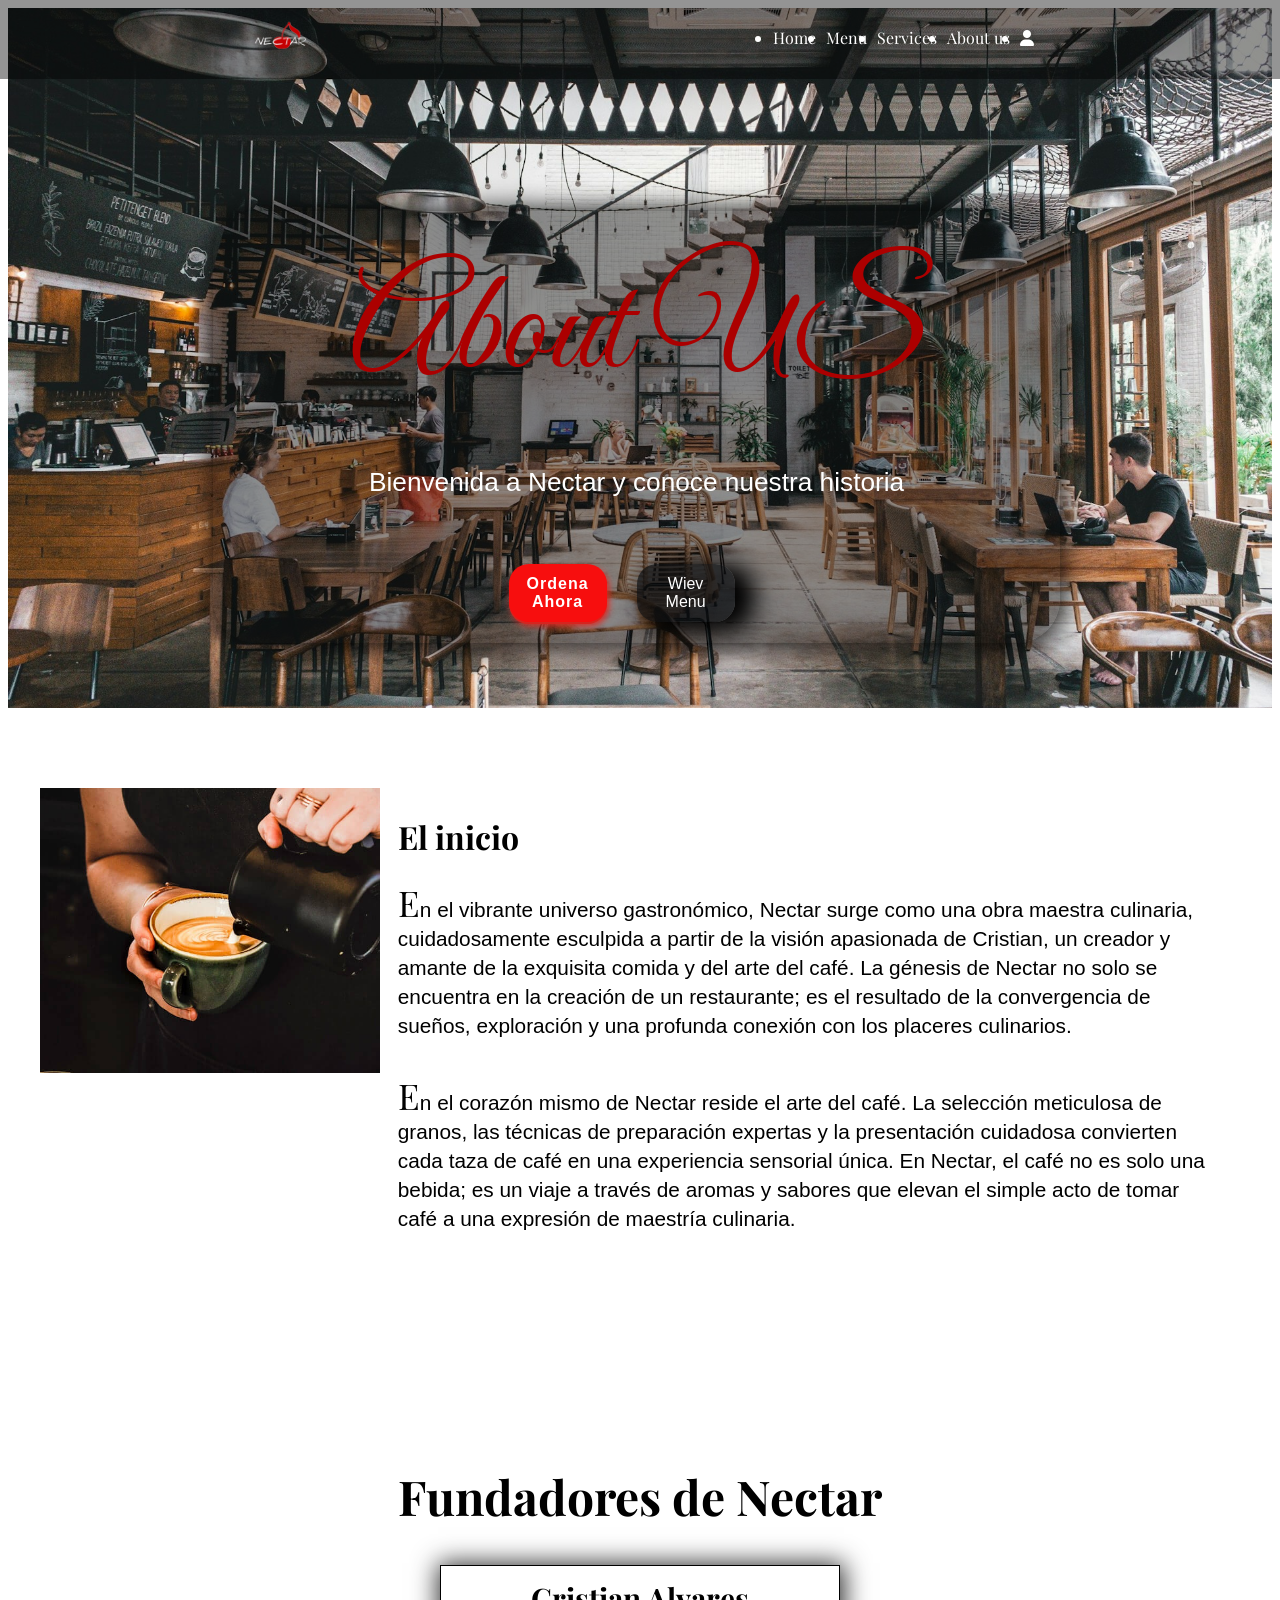
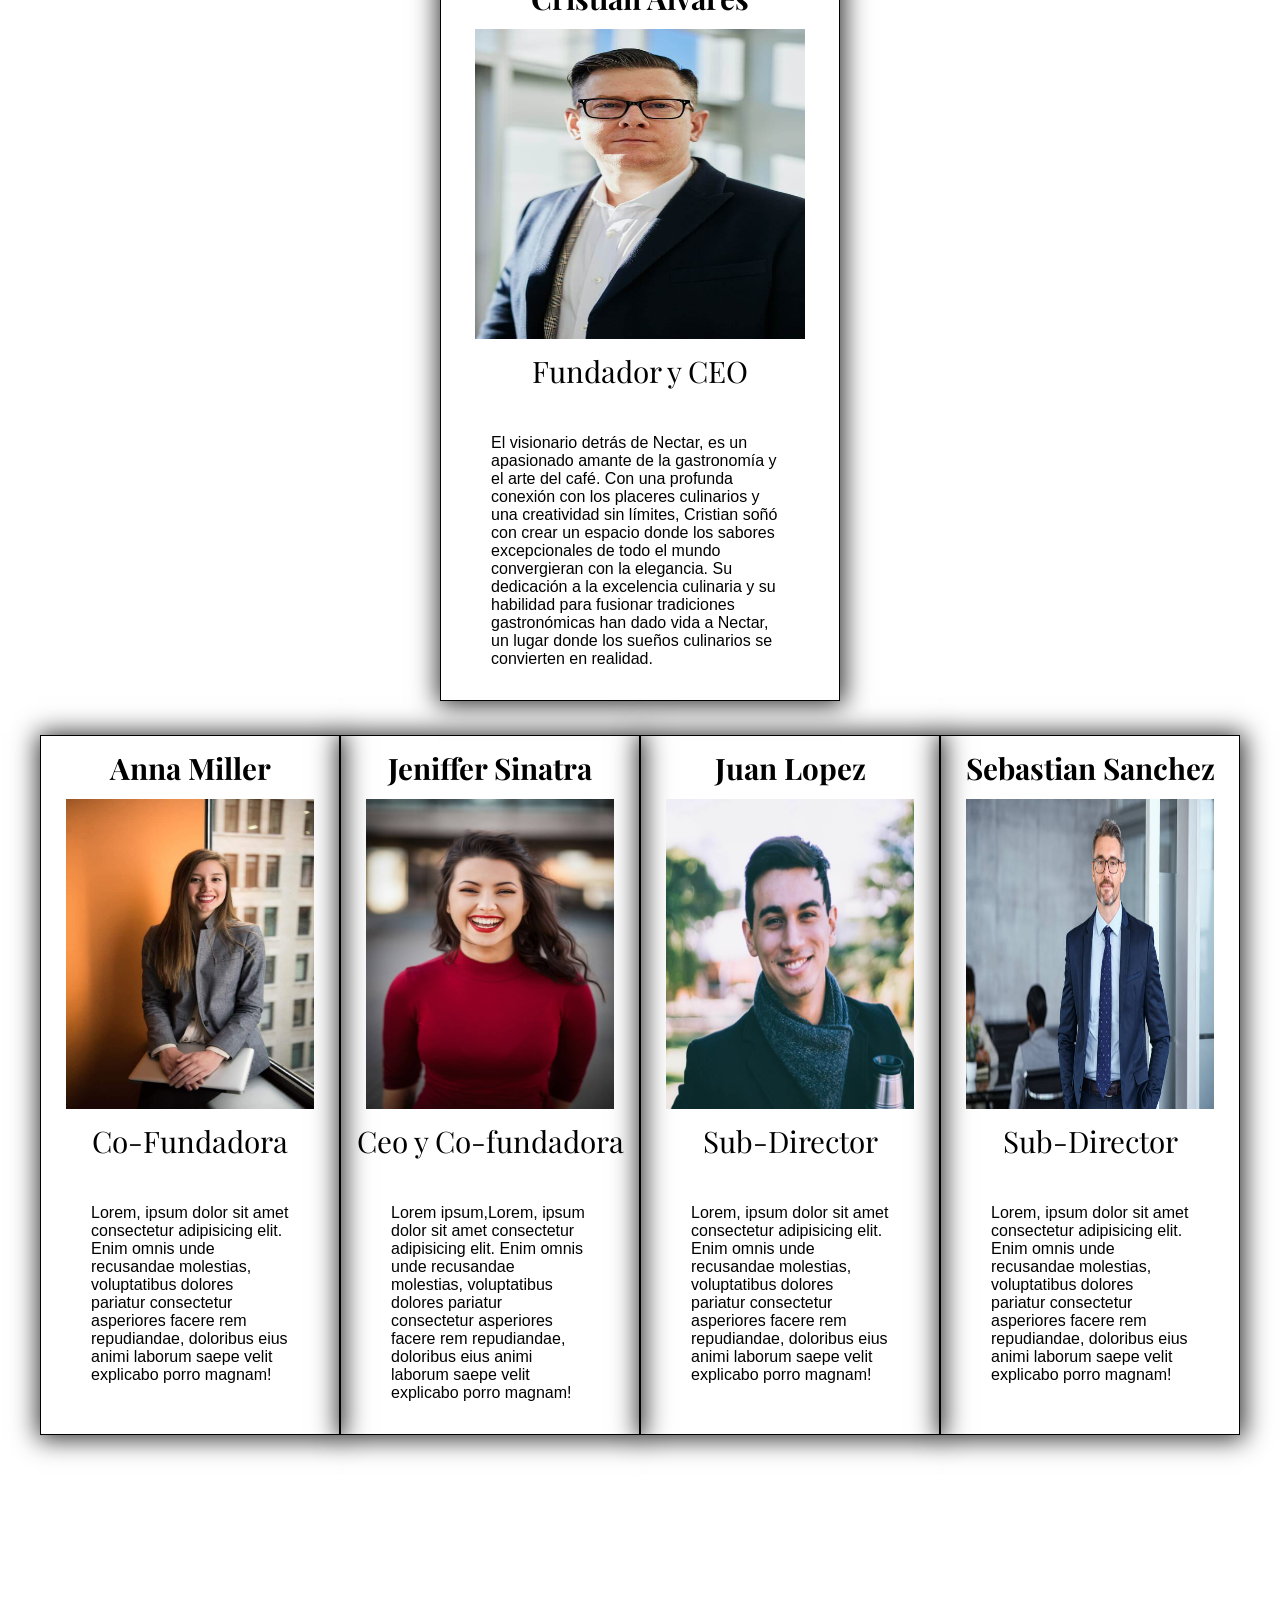
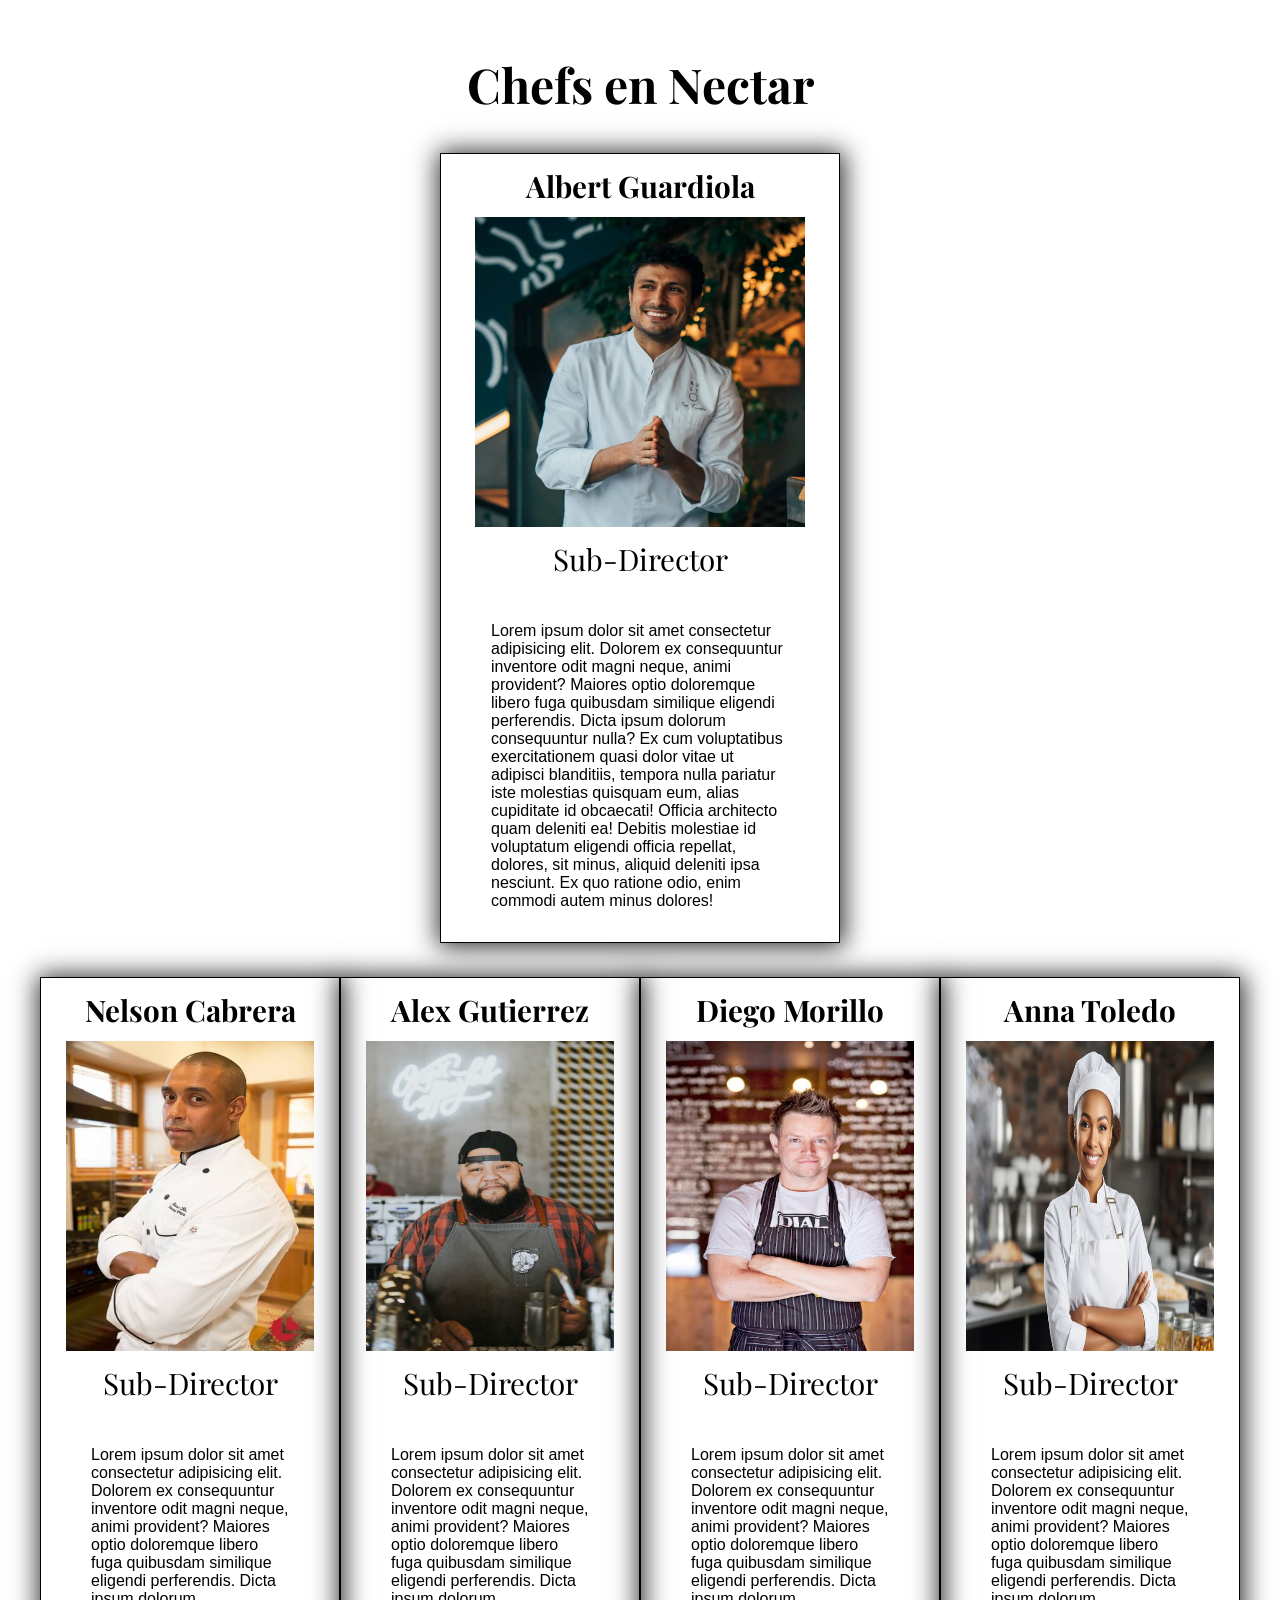
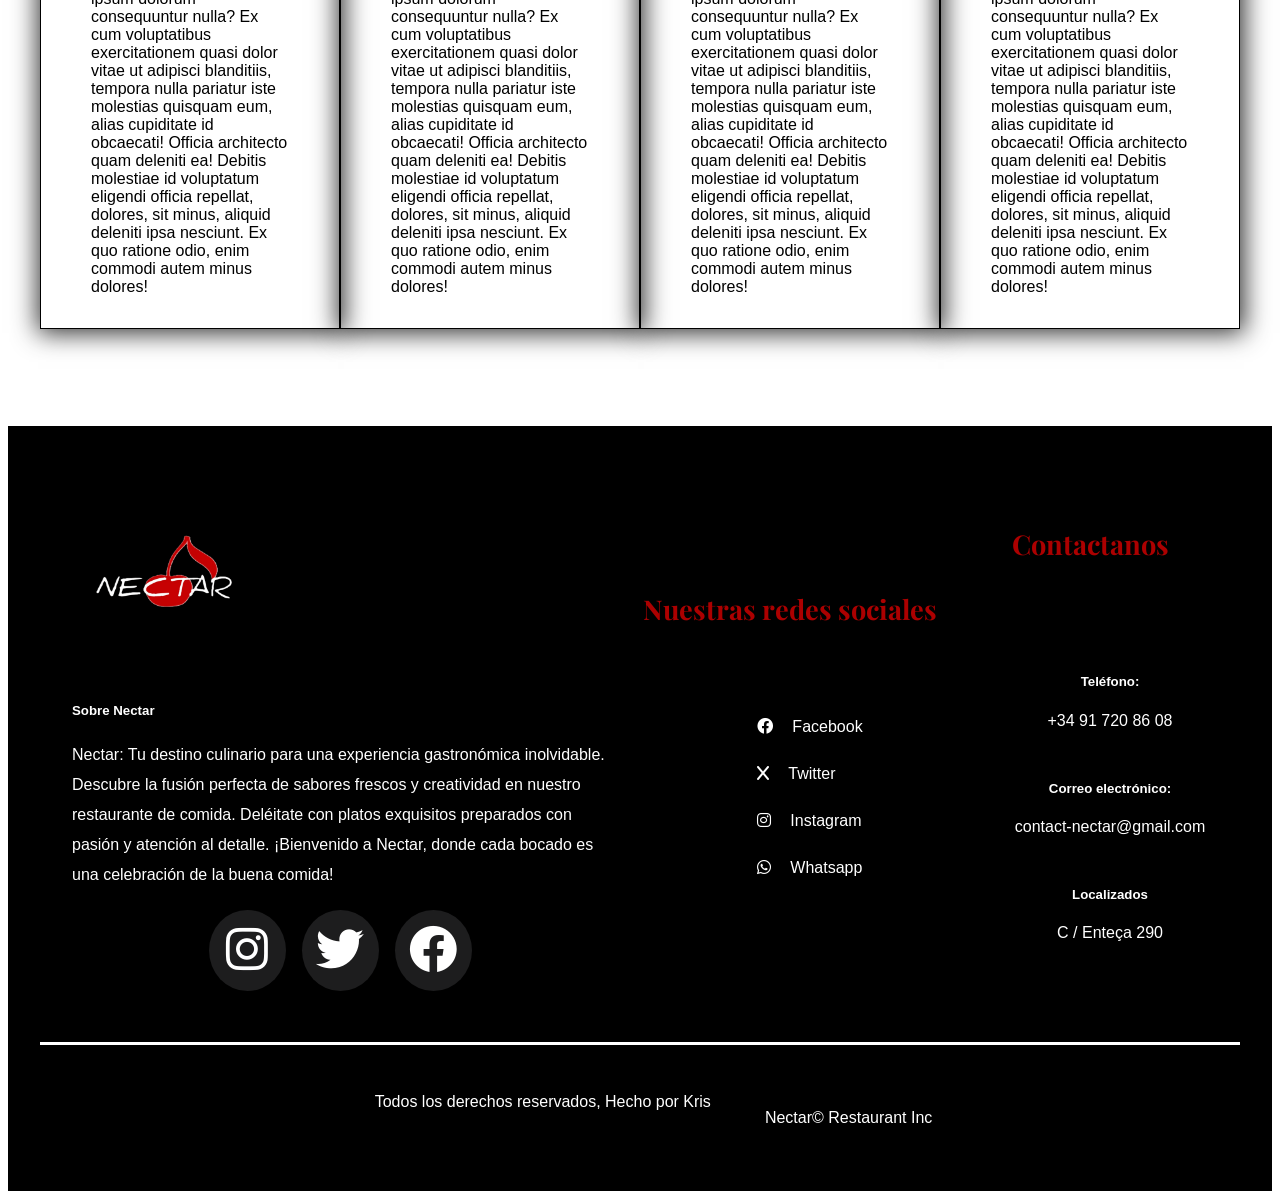
==== templates/about-us.html @ 34fff1be "prueba" ====
<!DOCTYPE html>
<html lang="en">
<head>
    <meta charset="UTF-8">

    <link rel="stylesheet" href="css/reset.css">

    <link rel="preconnect" href="https://fonts.googleapis.com">
    <link rel="preconnect" href="https://fonts.gstatic.com" crossorigin>
    <link href="https://fonts.googleapis.com/css2?family=Playfair+Display:ital@1&display=swap" rel="stylesheet">
    <link href="https://fonts.googleapis.com/css2?family=Great+Vibes&display=swap" rel="stylesheet">

    <link rel="stylesheet" href="https://cdnjs.cloudflare.com/ajax/libs/font-awesome/6.0.0/css/all.min.css">

    <link rel="stylesheet" href="css/style.css">
    <link rel="stylesheet" href="css/about.css">

    <meta name="viewport" content="width=device-width, initial-scale=1.0">

    <link rel="icon" href="img-optimizado/cherry.png" type="image/png">

    <title>Nectar</title>
</head>
<body>
    <div id="wrapper">
        <header class="header_start">
            <div class="header_all">
                <div class="wrapper">
                    <div class="header_title_a_network">
                        <a class="h1_a" href="index.html">
                            <img class="cherry-title" src="img-optimizado/cherry_white.png" alt="title-cherry">
                        </a>    
                    </div>    
                    <div class="header_nav_bars">
                        <label for="main" class="bars-menu"> 
                            <i class="fa-solid fa-bars responsive_bar"></i>
                        </label>
                        <input type="checkbox" id="main" class="nav_input">    <!-- Menu bar on mobile view -->
                        <nav class="nav_menu">    
                            <ul>
                                <li class="list-nav-nectar"><a href="index.html" class="nav_list">Home</a></li>
                                <li class="list-nav-nectar"><a href="menu.html" class="nav_list box-list">Menu</a></li>
                                <li class="list-nav-nectar services-main-list">
                                    <a href="#" class="nav_list">Services</a>
                                    <ul class="services-submain">
                                        <li class="submain-list"><a href="ordernar.html">Ordenar</a></li>
                                        <li class="submain-list"><a href="delivery.html">Delivery</a></li>
                                    </ul>
                                </li>
                                <li class="list-nav-nectar"><a href="about-us.html" class="nav_list">About us</a></li>
                                <li class="list-nav-nectar"><i class="fa-solid fa-user"></i></li>
                            </ul>
                        </nav>     
                    </div>
                </div>
            </div>
        </header>

        <div class="hero">
            <div class="container-hero-about-us">
                <div class="overlow">
                    <div class="wrapper">
                        <div class="welcome">
                            <div class="text-hero">
                                <span class="span-text-hero">About US</span>
                                <p class="p-hero">Bienvenida a Nectar y conoce nuestra historia</p>
                            </div>
                            <div class="buttoms-hero">
                                <a href="ordernar.html" class="bottom-order">Ordena Ahora</a>
                                <a href="menu.html" class="bottom-view-menu">Wiev Menu</a>
                            </div>
                        </div>
                    </div>
                </div> 
            </div>
        </div>

        <main id="main">
            <section class="about-contents">
                <div class="wrapper">
                    <article class="about-origin">
                        <div class="img-origin-nectar">
                            <img src="img-optimizado/origin.jpg" alt="imagen de cafe nectar">
                        </div>
                        <div class="content-txt">
                            <h2 class="title-about">El inicio</h2>
                            <p class="paragraph_about">En el vibrante universo gastronómico, Nectar surge como una obra maestra culinaria, cuidadosamente esculpida a partir de la visión apasionada de Cristian, un creador y amante de la exquisita comida y del arte del café. La génesis de Nectar no solo se encuentra en la creación de un restaurante; es el resultado de la convergencia de sueños, exploración y una profunda conexión con los placeres culinarios.</p>
                            <p>En el corazón mismo de Nectar reside el arte del café. La selección meticulosa de granos, las técnicas de preparación expertas y la presentación cuidadosa convierten cada taza de café en una experiencia sensorial única. En Nectar, el café no es solo una bebida; es un viaje a través de aromas y sabores que elevan el simple acto de tomar café a una expresión de maestría culinaria.</p>
                        </div>
                    </article>
                </div>
            </section>
            <section class="about-contents">
                <div class="wrapper">
                    <h2 class="title-about title-founders">Fundadores de Nectar</h2>
                    <article class="about-creaters">
                        <div class="container-cards-about">
                            <div class="ceo-about">
                                <h3 class="title-user">Cristian Alvares</h3>
                                <img class="img-user" src="img-optimizado/creador.jpg" alt="fundador de nectar">
                                <span class="title-description">Fundador y CEO</span>
                                <p class="description-users-nectar">El visionario detrás de Nectar, es un apasionado amante de la gastronomía y el arte del café. Con una profunda conexión con los placeres culinarios y una creatividad sin límites, Cristian soñó con crear un espacio donde los sabores excepcionales de todo el mundo convergieran con la elegancia. Su dedicación a la excelencia culinaria y su habilidad para fusionar tradiciones gastronómicas han dado vida a Nectar, un lugar donde los sueños culinarios se convierten en realidad.</p>
                            </div>
                            <section class="container-cards-seos"> 
                                <div class="cards-founders card">
                                    <h3 class="title-user">Anna Miller</h3>
                                    <img class="img-user" src="img-optimizado/dd.jpg" alt="co fundador de nectar">
                                    <span class="title-description">Co-Fundadora</span>
                                    <p class="description-users-nectar">Lorem, ipsum dolor sit amet consectetur adipisicing elit. Enim omnis unde recusandae molestias, voluptatibus dolores pariatur consectetur asperiores facere rem repudiandae, doloribus eius animi laborum saepe velit explicabo porro magnam!</p>
                                </div>
                                <div class="cards-founders">
                                    <h3 class="title-user">Jeniffer Sinatra</h3>
                                    <img class="img-user" src="img-optimizado/usuario1.jpg" alt="co fundador de nectar">
                                    <span class="title-description">Ceo y Co-fundadora</span>
                                    <p class="description-users-nectar">Lorem ipsum,Lorem, ipsum dolor sit amet consectetur adipisicing elit. Enim omnis unde recusandae molestias, voluptatibus dolores pariatur consectetur asperiores facere rem repudiandae, doloribus eius animi laborum saepe velit explicabo porro magnam!</p>
                                </div>
                                <div class="cards-founders">
                                    <h3 class="title-user">Juan Lopez</h3>
                                    <img class="img-user" src="img-optimizado/usuario2.jpg" alt="co fundador de nectar">
                                    <span class="title-description">Sub-Director</span>
                                    <p class="description-users-nectar">Lorem, ipsum dolor sit amet consectetur adipisicing elit. Enim omnis unde recusandae molestias, voluptatibus dolores pariatur consectetur asperiores facere rem repudiandae, doloribus eius animi laborum saepe velit explicabo porro magnam!</p>
                                </div>
                                <div class="cards-founders">
                                    <h3 class="title-user">Sebastian Sanchez</h3>
                                    <img class="img-user" src="img-optimizado/empresario.jpg" alt="co fundador de nectar">
                                    <span class="title-description">Sub-Director</span>
                                    <p class="description-users-nectar">Lorem, ipsum dolor sit amet consectetur adipisicing elit. Enim omnis unde recusandae molestias, voluptatibus dolores pariatur consectetur asperiores facere rem repudiandae, doloribus eius animi laborum saepe velit explicabo porro magnam!</p>
                                </div>
                            </section>
                        </div>
                    </article>
                </div>
            </section>
            <section class="about-contents">
                <div class="wrapper">   

                    <h2 class="title-chefs-about">Chefs en Nectar</h2>
                    <article class="chefs-container-about">
                        <div class="container-cards-about">
                            <div class="chef-principal">
                                <h3 class="title-user">Albert Guardiola</h3>
                                <img class="img-user" src="img-optimizado/optimizar/chef8.webp" alt="chefs de nectar">
                                <span class="title-description">Sub-Director</span>
                                <p class="description-users-nectar">Lorem ipsum dolor sit amet consectetur adipisicing elit. Dolorem ex consequuntur inventore odit magni neque, animi provident? Maiores optio doloremque libero fuga quibusdam similique eligendi perferendis. Dicta ipsum dolorum consequuntur nulla? Ex cum voluptatibus exercitationem quasi dolor vitae ut adipisci blanditiis, tempora nulla pariatur iste molestias quisquam eum, alias cupiditate id obcaecati! Officia architecto quam deleniti ea! Debitis molestiae id voluptatum eligendi officia repellat, dolores, sit minus, aliquid deleniti ipsa nesciunt. Ex quo ratione odio, enim commodi autem minus dolores!</p>
                            </div>
                            <section class="container-cards-seos">
                                <div class="cards-chefs-about">
                                    <h3 class="title-user">Nelson Cabrera</h3>
                                    <img class="img-user" src="img-optimizado/chef2.jpg" alt="chefs de nectar">
                                    <span class="title-description">Sub-Director</span>
                                    <p class="description-users-nectar">Lorem ipsum dolor sit amet consectetur adipisicing elit. Dolorem ex consequuntur inventore odit magni neque, animi provident? Maiores optio doloremque libero fuga quibusdam similique eligendi perferendis. Dicta ipsum dolorum consequuntur nulla? Ex cum voluptatibus exercitationem quasi dolor vitae ut adipisci blanditiis, tempora nulla pariatur iste molestias quisquam eum, alias cupiditate id obcaecati! Officia architecto quam deleniti ea! Debitis molestiae id voluptatum eligendi officia repellat, dolores, sit minus, aliquid deleniti ipsa nesciunt. Ex quo ratione odio, enim commodi autem minus dolores!</p>
                                </div>
                                <div class="cards-chefs-about">
                                    <h3 class="title-user">Alex Gutierrez</h3>
                                    <img class="img-user" src="img-optimizado/chef4.jpg" alt="chefs de nectar">
                                    <span class="title-description">Sub-Director</span>
                                    <p class="description-users-nectar">Lorem ipsum dolor sit amet consectetur adipisicing elit. Dolorem ex consequuntur inventore odit magni neque, animi provident? Maiores optio doloremque libero fuga quibusdam similique eligendi perferendis. Dicta ipsum dolorum consequuntur nulla? Ex cum voluptatibus exercitationem quasi dolor vitae ut adipisci blanditiis, tempora nulla pariatur iste molestias quisquam eum, alias cupiditate id obcaecati! Officia architecto quam deleniti ea! Debitis molestiae id voluptatum eligendi officia repellat, dolores, sit minus, aliquid deleniti ipsa nesciunt. Ex quo ratione odio, enim commodi autem minus dolores!</p>
                                </div>
                                <div class="cards-chefs-about">
                                    <h3 class="title-user">Diego Morillo</h3>
                                    <img class="img-user" src="img-optimizado/chef3.jpg" alt="chefs de nectar">
                                    <span class="title-description">Sub-Director</span>
                                    <p class="description-users-nectar">Lorem ipsum dolor sit amet consectetur adipisicing elit. Dolorem ex consequuntur inventore odit magni neque, animi provident? Maiores optio doloremque libero fuga quibusdam similique eligendi perferendis. Dicta ipsum dolorum consequuntur nulla? Ex cum voluptatibus exercitationem quasi dolor vitae ut adipisci blanditiis, tempora nulla pariatur iste molestias quisquam eum, alias cupiditate id obcaecati! Officia architecto quam deleniti ea! Debitis molestiae id voluptatum eligendi officia repellat, dolores, sit minus, aliquid deleniti ipsa nesciunt. Ex quo ratione odio, enim commodi autem minus dolores!</p>
                                </div>
                                <div class="cards-chefs-about">
                                    <h3 class="title-user">Anna Toledo</h3>
                                    <img class="img-user" src="img-optimizado/optimizar/bg_3.jpg" alt="chefs de nectar">
                                    <span class="title-description">Sub-Director</span>
                                    <p class="description-users-nectar">Lorem ipsum dolor sit amet consectetur adipisicing elit. Dolorem ex consequuntur inventore odit magni neque, animi provident? Maiores optio doloremque libero fuga quibusdam similique eligendi perferendis. Dicta ipsum dolorum consequuntur nulla? Ex cum voluptatibus exercitationem quasi dolor vitae ut adipisci blanditiis, tempora nulla pariatur iste molestias quisquam eum, alias cupiditate id obcaecati! Officia architecto quam deleniti ea! Debitis molestiae id voluptatum eligendi officia repellat, dolores, sit minus, aliquid deleniti ipsa nesciunt. Ex quo ratione odio, enim commodi autem minus dolores!</p>
                                </div>
                            </section>
                        </div>
                    </article>
                </div>
            </section>
        </main>
        
        <footer class="footer">
            <div class="copy_nectar about nectar footer-top">
                <div class="wrapper">
                    <div class="logo-footer">
                        <img src="img-optimizado/cherry_white.png" alt="logo nectar restaurante">
                        <section class="about-nectar">
                            <h5>Sobre Nectar</h5>
                            <p>Nectar: Tu destino culinario para una experiencia gastronómica inolvidable. Descubre la fusión perfecta de sabores frescos y creatividad en nuestro restaurante de comida. Deléitate con platos exquisitos preparados con pasión y atención al detalle. ¡Bienvenido a Nectar, donde cada bocado es una celebración de la buena comida!</p>
                            <div class="links-footer">
                                <a class="chef-reds instragram-chef" href="#"><i class="fa-brands fa-instagram"></i></a>
                                <a class="chef-reds twiter-chef" href="#"><i class="fa-brands fa-twitter"></i></a>
                                <a class="chef-reds twiter-chef" href="#"><i class="fa-brands fa-facebook"></i></a>
                            </div>
                        </section>
                    </div>
                    <section class="footer-links-red">
                        <div class="title-links-about">
                            <h5 class="footer-title about-nectar">Nuestras redes sociales</h5>
                        </div>
                        <ul class="links-about-us-nectar">
                            <li class="items-links-reds"><i class="fa-brands fa-facebook"></i><a href="#">Facebook</a></li>
                            <li class="items-links-reds"><i class="fa-solid fa-x"></i><a href="#">Twitter</a></li>
                            <li class="items-links-reds"><i class="fa-brands fa-instagram"></i><a href="#">Instagram</a></li>
                            <li class="items-links-reds"><i class="fa-brands fa-whatsapp"></i><a href="#">Whatsapp </a></li>
                        </ul>
                    </section>
                    <section class="info-nectar">
                        <div class="title-footer-nectar-info">
                            <h5 class="footer-title info-title">Contactanos</h5>
                        </div>
                        <ul class="list-info-customer">
                            <li class="info-nectar li-items">
                                <h5 class="phone-nectar-items">Teléfono:</h5>
                                <a href="#">+34 91 720 86 08</a>
                            </li>
                            <li class="info-nectar li-items">
                                <h5 class="email-nectar-items">Correo electrónico:</h5>
                                <a href="#">contact-nectar@gmail.com</a>
                            </li>
                            <li class="info-nectar li-items">
                                <h5 class="ubication-nectar-items">Localizados</h5>
                                <a href="#">C / Enteça 290</a>
                            </li>
                        </ul>
                    </section>
                </div>
            </div>
            <div class="footer-bottom">
                <div class="wrapper">
                    <p></p>Todos los derechos  reservados, Hecho por Kris</p>
                    <p>Nectar&#169; Restaurant Inc</p>
                </div>
            </div>
        </footer>
    </div>
</body>
</html>
---- templates/css/style.css ----
:root {
    --color-nectar: #ac0000;
    --fuente-title: 'Playfair Display', serif;
    --fuente-nectar: "Great Vibes", cursive;;
}
/* ----------------OPTIONS GENERALS--------------------- */

body {
    font-family:"Poppins", Arial, sans-serif;
    font-size: 1em;
    background-color: #fff;
}

.wrapper {
    max-width: 1200px;
    margin: 0 auto;
}

img {
    max-width: 100%;
}

a {
    text-decoration: inherit;
    color: inherit;
    display: block;
}

/* <------------------ HEADER  ----------------------> */
.header_start{font-family: var(--fuente-title), serif;}
.cherry-title {width: 75px;}

.header_all {
    position: absolute;
    top: 0;
    left: 0;
    right: 0;
    margin: 0 auto;
    z-index: 4;
    background: #0000006b;
    color: #fff;
}

.header_all > .wrapper {
    display: flex;
    align-items: center;
    justify-content: space-around;
}

.responsive_bar, .nav_input {
    display: none;
}

.nav_menu > ul {
    display: flex;
    gap: 10px;
    box-sizing: border-box;
}

.services-main-list {
    position: relative;
}

.services-submain {
    position: absolute;
    top: 20px;
    left: -12px;
    display: none;
    background: #0000006b;
    padding: 15px;
    box-sizing: content-box;
    transition: .3s ;
}

.services-main-list:hover > .services-submain{
    display: block;
}

.submain-list {
    margin: 14px 0;
}

.nav_list {
    box-sizing: border-box;
}
.list-nav-nectar {
    box-sizing: border-box;
    border-bottom: 4px solid rgba(0,0,0,0);
    transition: .3s;
}
.list-nav-nectar:hover {
    border-bottom: var(--color-nectar) 4px solid;
}

/* <---------------------- END HEADER----------------------> */

/* <------------------ HERO ----------------------> */
.hero{
    position: relative;
    height: 700px;
    overflow: hidden;
}

/* <---------------------- CARRUSEL ----------------------> */

.container_hero {
    display: flex;
    animation: slider 20s infinite alternate ease-in-out;
    width: 400%;
}

.box-img-hero {position: relative;}

.img-carrusel, .img-carrusel2, .img-carrusel3, .img-carrusel4 {
    background-repeat: no-repeat;
    background-size: cover;
    height: 730px;
    background-position: center center;
    width: 100%;
}
.img-carrusel {background-image: url('../img-optimizado/cafe-hero.jpg');}
.img-carrusel2{background-image: url('../img-optimizado/backg.jpg');}
.img-carrusel3 {background-image: url('../img-optimizado/bg_3.jpg');}
.img-carrusel4 {background-image: url('../img-optimizado/cover4.jpg');}

.overlow {
    position: absolute;
    top: 203px;
    left: 205px;
    right: 0;
    bottom: 0;
    text-align: center;
}

    @keyframes slider {
        0% {margin-left: 0;}
        20% {margin-left: 0;}
        25% {margin-left: -100%;}
        45% {margin-left: -100%;}
        50% {margin-left: -200%;}
        70% {margin-left: -200%;}
        75% {margin-left: -300%;}
        100% {margin-left: -300%;}
    }
        /* <--------------------END CARRUSEL -------------------> */

.welcome {
    background-color: #0000006b;
    width: 80%;
    -webkit-box-shadow: 1px 1px 23px 6px rgba(0,0,0,0.76);
    -moz-box-shadow: 1px 1px 23px 6px rgba(0,0,0,0.76); 
    box-shadow: 1px 1px 23px 6px rgba(0,0,0,0.76);
    border-radius: 44px;
    padding-top: 2em;
}

.span-text-hero {
    font-family:var(--fuente-nectar) ;
    text-align: center;
    color:var(--color-nectar);
    font-size: 9em;
}

.p-hero, .description_main {
    font-size: 1.64em;
    color: #fff;
    padding: 17px 100px;
}

.buttoms-hero {
    color: #fff;
    display: flex;
    align-items: center;
    justify-content: center;
}

.bottom-order, .bottom-view-menu {
    width: 76px;
    padding: 11px;
    border-radius: 20px;
    margin: 23px 30px 21px 0;
}

.bottom-order {
    background-color: #f70e0e;
    box-shadow: 0px 2px 0 #d6251f, 2px 4px 6px #e02a24;
    font-weight: 900;
    letter-spacing: 1px;
    -webkit-transition: all 150ms linear;
    transition: all 150ms linear;
}

.bottom-order:hover {
    background: #e02c26;
    box-shadow: 1px 1px 2px rgba(255, 255, 255, 0.2);
    color: #ec817d;
    text-decoration: none;
    text-shadow: -1px -1px 0 #c2211c;
    -webkit-transition: all 250ms linear;
    transition: all 250ms linear;
}

.bottom-view-menu {
    -webkit-box-shadow:  14px 5px 25px 6px rgba(0,0,0,1);
    -moz-box-shadow:  14px 5px 25px 6px rgba(0,0,0,1);
    background-color: #090c0eb8;
    box-shadow: 14px 5px 25px 6px rgba(0,0,0,1);

}

/* <--------------------------- END HERO --------------------> */

/* <-------------------------- MENU ---------------------------> */


.services-nectar {
    background-color: #000;
    color: #fff;
}

.services-nectar > .wrapper, .links {
    display: flex;
    justify-content: space-evenly;
    gap: 60px
}

.title-services-content {
    display: flex;
    gap: 9px;
    margin-bottom: 12px;
    justify-content: center;
}

.box-services p {text-align: center;}
.links { padding: 30px 0;}

/* <-----------section slider imgs-food  ---------->*/

.content-stars-slider {
    width: 99%;
    padding: 1em 0 5em;
}

.title-slider-star { text-align: center; font-size: 2em; padding: 3% 0 5%;}
.title-slider-star h2 {
    font-family: var(--fuente-title);
    padding-bottom: 18px;
    color: #f00;
    text-shadow: 2px 0px black;
    font-size: 1.35em;
}

.slider-content {
    display:  grid;
    overflow: hidden;
    grid-template-columns: repeat(8, 354px);
    grid-gap: 17px;
    margin: 0 30px;
}

.box-slider {
    padding: 0 17px;
    margin-left: 14px;
    position: relative;
    animation: slider-images 10s ease-in-out infinite alternate;
}

.image-slider-fest {
    width: 100%;
    border-radius: 53px;
    max-width: 400px;
    height: 407px;

}

@keyframes slider-images {
    0%{transform: translateX(0%);}
    10%{transform: translateX(-100%);}
    20%{transform: translateX(-100%);}
    30%{transform: translateX(-223%);}
    40%{transform: translateX(-223%);}
    50%{transform: translateX(-332%);}
    60%{transform: translateX(-332%);}
    70%{transform: translateX(-430%);}
    80%{transform: translateX(-430%);}
    90%{transform: translateX(-0%);}
    100%{transform: translateX(-0%);}
}

.title-box-food {
    display: none;
    position: absolute;
}

/* <--------------- Text Food -------------------- > */

.box-slider:hover > .title-box-food {
    display: flex;
    position: absolute;
    font-size: 1.23em;
    color: var(--color-nectar);
    background-color: #00000066;
    top: 0;
    width: 90%;
    height: 408px;
    z-index: 1;
    border-radius: 14%;
    align-items: flex-end;
    transition: 0s ease;
}

.title-box-food h2 {
    padding-left: 7px;
    font-size: 3em;
    padding-bottom: 16px;
    font-family: var(--fuente-title);
    text-shadow: 3px 5px #000;
}

/* <------------------ Services Parallax ------------------> */
.title-summary-services h3{ font-size: 1.6em; text-shadow: 3px 0px 3px black; padding-bottom: 4px;}
.title-summary-services p{ font-size: 1.2em; }

.services-summary {
    background-image: url('../img-optimizado/robbie-down-LI8inyHnm_A-unsplash.jpg');
    background-repeat: no-repeat;
    background-size: cover;
    background-attachment: fixed;
    background-position: 50% 50%;
}

.services {
    display: flex;
    justify-content: space-evenly;
    padding: 5em 0;
}

.box-summary {
    display: flex;
    flex-flow: column wrap;
    justify-content: center;
    align-items: center;
    color: #fff;
    text-align: center;
    width: 100%;
}

.box-services-img {
    padding: 14px;
    margin-bottom: 13px;
}

.box-services-img img{
    width: 95px;
}


/* <------------ Chefs ----------------> */

.about-chefs {
    display: grid;
    grid-template-columns: 1fr 1fr;
    column-gap: 47px;
}

.title-chef {
    font-family: var(--fuente-title);
    font-size: 3em;
    color: var(--color-nectar);
    text-align: center;
    padding: 2.7rem 0;
    text-shadow: 0px 1px black;
    font-weight: bold;
}

.chefs-header {    grid-column: 1 / -1;}

.text-chefs-context {
    font-size: 1.4em;
}

.text-description-chefs {line-height: 35px;}
.text-description-chefs > span{color: var(--color-nectar); font-weight: bold;}

.about-chefs-description {
    text-align: center;
    display: flex;
    flex-wrap: wrap;
    flex-direction: column;
    width: 100%;
    align-content: center;
    /* align-items: center; */
    justify-content: center;
    gap: 30px;
    margin-top: 2em;
    padding-bottom: 3em;
}

.cards-chef-nectar {
    display: flex;
    align-items: center;
    gap: 41px;
    border: 3px solid #000;
    border-radius: 23px;
    justify-content: space-between;
}

.title-description-chefs-about {font-size: 2em; color: var(--color-nectar);}

.cards-chef-nectar > img {
    height: 115px;
    border-radius: 21%;
}

.items-about-chefs {
    display: flex;
    font-size: 1.5em;
    gap: 29px;
    margin: 0 14px;
}

.chef-reds > i { transition: .3s;}

.items-about-chefs .chef-reds:first-child > i:hover {
    transition: .3s;
    background-color: #fff;
    color: #0a6eb7;
}

.items-about-chefs .chef-reds:nth-child(3) > i:hover{
    background: rgb(131,58,180);
    background: linear-gradient(166deg, rgba(131,58,180,1) 0%, rgba(253,29,29,1) 62%, rgba(252,176,69,1) 100%);
    transition: .3s;
    color: #fff;
    width: 31px;
    border-radius: 10px;
}

.items-about-chefs .chef-reds:nth-child(4) > i:hover {
    color: #fff;
    transition: .3s;
    background-color: #0a6eb7;
}

/* <---------------- Mini Reservas ----------------------> */

.form-ul {
    display: flex;
    justify-content: center;
    flex-direction: column;
    gap: 20px;
    
}

.form_ul_li {position: relative; padding: 10px; }

.form_ul_li input {
    background: transparent;
    border: none;
    width: 100%;
    outline: none;
    border-bottom: 1px solid #fff;
    color: #fff;
}

.wrapper .form_ul_li label {
    position: absolute;
    top: 0;
    left: 15px;
    padding: 10px 0;
    font-size: 16px;
    color: #fff;
    pointer-events: none;
    transition: .5s;
}
  
.wrapper .form_ul_li input:focus ~ label,
.wrapper .form_ul_li input:valid ~ label {
    top: -20px;
    left: 0;
    color: var(--color-nectar);
    font-size: 12px;
}

.ul-items-form { display: flex;}

.ul-items-form > li {padding: 16px 15px 29px;}

.title-reserva {
    font-size: 2em;
    padding: 30px 0;
}

.submit input {
    padding: 17px 47px;
    margin-top: -23px;
    outline: none;
    border-radius: 17px;
    border: none;
    background: #ff0303;
    color: #fff;
    cursor: pointer;
}

/* <------------- END MAIN --------------> */
/* <------------- FOOTER -------------------> */

.footer {
    background-color: #000;
    color: #fff;
}

.copy_nectar {padding: 51px 0;}

.copy_nectar > .wrapper {
    display: grid;
    grid-template-columns: 2fr 1fr 1fr;    
}

.logo-footer > img {
    width: 200px;
}

.footer-links-red{
    display: flex;
    align-items: center;
    flex-direction: column;
    justify-content: center;
}

.items-links-reds {
    display: flex;
    gap: 19px;
    margin: 29px 0;
}

.footer-title {font-size: 1.7em; font-family: var(--fuente-title); color: var(--color-nectar); font-weight: bold;} 

.info-nectar {
    display: flex;
    flex-direction: column;
    justify-content: center;
    align-items: center;
}

.li-items {margin: 29px 0px;}

.footer-bottom .wrapper{
    border-top: 3px solid;
    display: flex;
    padding: 3em 0;
    justify-content: center;
    gap: 27px;
}

.reserve {
    display: flex;
    padding: 0 0 4em;
    background-color: #000;
    color: #fff;
}

.logo-footer {
    margin: 0 2em;
}

.about-nectar p {
    line-height: 30px;
}

.links-footer {
    display: flex;
    justify-content: center;
    gap: 1em;
    margin-top: 20px;
}

.links-footer a {
    font-size: 3em;
    background: #1d1d1e;
    width: 77px;
    text-align: center;
    padding: 13px 0;
    border-radius: 50%;
}

@media only screen and (max-width: 767px) {
    .header_all {position: fixed; }
    .nav_menu {
        position: fixed;
        background: #000;
        width: 100%;
        top: 77px;
        left: 0;
        bottom: 0;
        clip-path: polygon(0 0, 100% 0, 100% 0, 0 0);
        transition: clip-path .6s;
    }

    .nav_menu > ul{
        flex-flow: column;
        justify-content: center;
        align-items: center;
        padding: 20px 0 0; 
        text-align: center;
    }

    .nav_list {padding: 1.4em 0;} 

    .responsive_bar {
        display: block;
        cursor: pointer;
        font-size: 2em;
    }

    .nav_input:checked + .nav_menu {
        background-color: #000;
        clip-path: polygon(0 0, 100% 0, 100% 99%, 0 99%);
        transition: clip-path .4s;
    }
    .chef-principal {display: none;}

    .container_hero {background-position: 50% 50%;}
    .img-carrusel, .img-carrusel2, .img-carrusel3, .img-carrusel4 {background-position: 38% 38% !important;}
    .p-hero {padding: 40px 0;}
    .overlow { left: 5px; width: 99%; }
    .welcome {margin: 0 auto;}
    .span-text-hero{font-size: 5em;}
    .services-nectar > .wrapper, .links{flex-direction: column;}
    .services {flex-direction: column;}
    .about-chefs {grid-template-columns: 1fr; padding: 1.3em;}
    .cards-chef-nectar {margin: 29px 11px;; flex-direction: column;}
    .about-chefs-description {margin: 0 auto; flex-direction: row;}
    .box-slider {animation: none; margin: 0 auto;}
    .image-slider-fest {width: 300px;}
    .items-about-chefs {gap: 19px;}
    .maps-nectar iframe {width: 100% !important;}
    .cards-chef-nectar > img { border-radius: 0 ; height: 211px; width: 100%; border-top-right-radius: 10%; border-top-left-radius: 10%;}
    .copy_nectar > .wrapper {grid-template-columns: 1fr; grid-gap: 2em;}
    .slider-content {grid-template-columns: repeat(auto-fit, minmax(300px,1fr))}
    .reserve {flex-direction: column;}
    iframe {width: 100% !important;}
    .logo-footer {
        display: flex;
        flex-direction: column;
        justify-content: center;
        align-items: center;
    }
}

@media only screen and (min-width: 768px) and (max-width: 1204px) {
	.span-text-hero {font-size: 7em;}
    .maps-nectar iframe {width: 60vw !important;}
    .slider-content {
        overflow: scroll;
        margin: 0;
    }
    .box-slider {animation: none;}
    .welcome {margin: 0 auto;}
    .overlow {left: 0;}
    .about-chefs {grid-template-columns: 1fr;}
    .chef-principal {display: none;}
    .text-chefs-context {margin: 0 44px;}
}
---- templates/css/about.css ----
.container-hero-about-us {
    background-image: url('../img-optimizado/background.about.jpg');
    height: 700px;
    background-repeat: no-repeat;
    background-size: cover;
    background-position: center;
}

.about-contents {padding: 5em 0;}

.about-origin { display: flex; flex-direction: column;}

.img-origin-nectar {
    flex-shrink: 3;
    margin-inline: auto;
}

.content-txt {
    flex-shrink: 5;
    align-self: center;
    margin: 0 18px;
}

.title-about, .title-chefs-about {
    font-size: 2em;
    margin-bottom: 20px;
    font-family: var(--fuente-title);
}

.content-txt > p{
    padding: 10px 0;
    line-height: 29px;
    font-size: 1.3em;
}

.content-txt > p::first-letter {
    font-size: 1.7em;
    font-family: var(--fuente-title);
}

.title-founders, .title-chefs-about {
    font-size: 3em;
    text-align: center;
}



.container-cards-about {
    display: flex;
    flex-direction: column;
    align-items: center;
}

.ceo-about, .cards-founders, .cards-chefs-about, .chef-principal {
    width: 100%;
    max-width: 400px;
    border: 1px solid #000;
    box-sizing: border-box;
    display: flex;
    flex-direction: column;
    -webkit-box-shadow: 1px 1px 24px 3px rgba(0,0,0,0.82);
    -moz-box-shadow: 1px 1px 24px 3px rgba(0,0,0,0.82);
    box-shadow: 1px 1px 24px 3px rgba(0,0,0,0.82);
    margin: 17px auto;
}

.cards-founders {
    flex-grow: 0;
}

.title-user, .title-description {
    text-align: center;
    font-size: 1.85em;
    font-family: var(--fuente-title);
    margin: 12px 0;
}

.description-users-nectar{
    padding: 1em 50px;
}

.img-user {
    margin: 0 auto; 
    width: 83%;
    height: 310px;
}

@media only screen and (min-width: 768px) and (max-width: 1204px) {
    .container-cards-seos { display: flex; flex-wrap: wrap;}
    .about-origin {flex-direction: row;}
}

@media only screen and (min-width: 1205px) and (max-width: 4000px) {
    .container-cards-seos { display: flex;}
    .about-origin {flex-direction: row;}
}
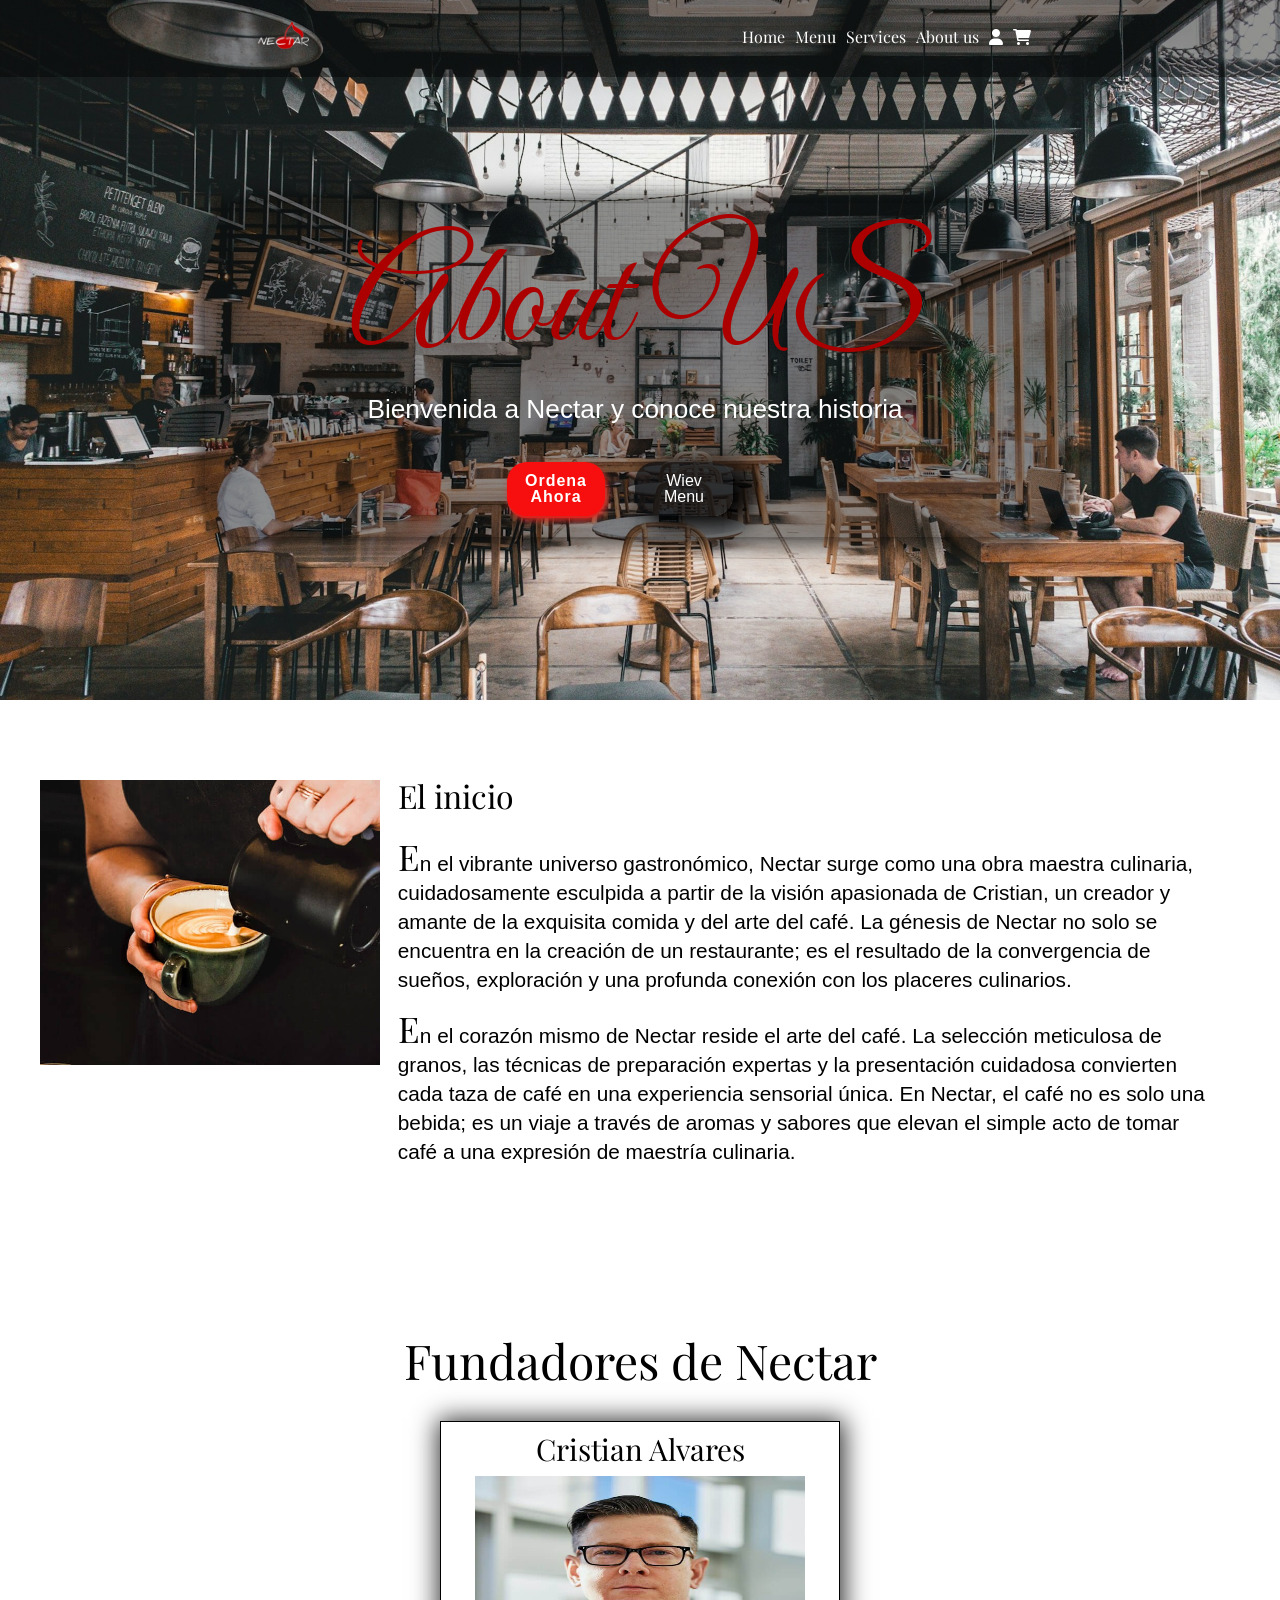
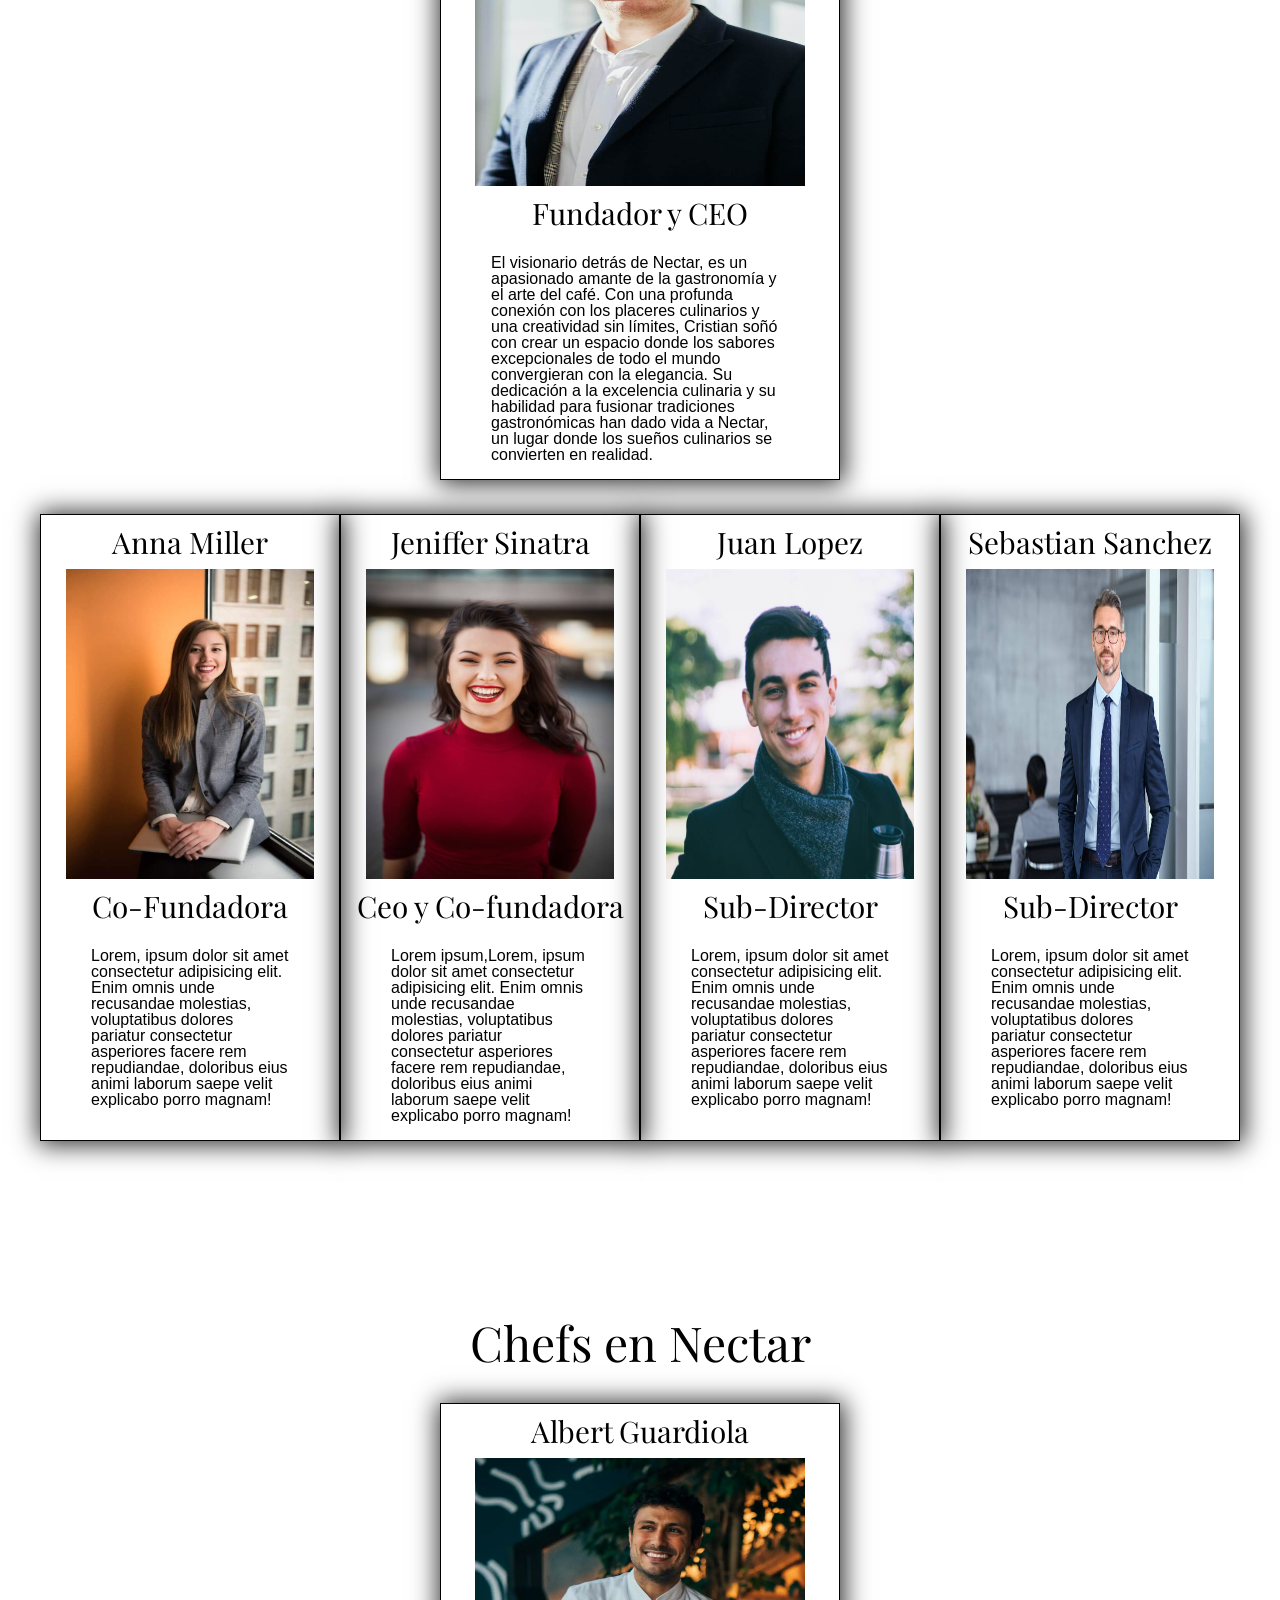
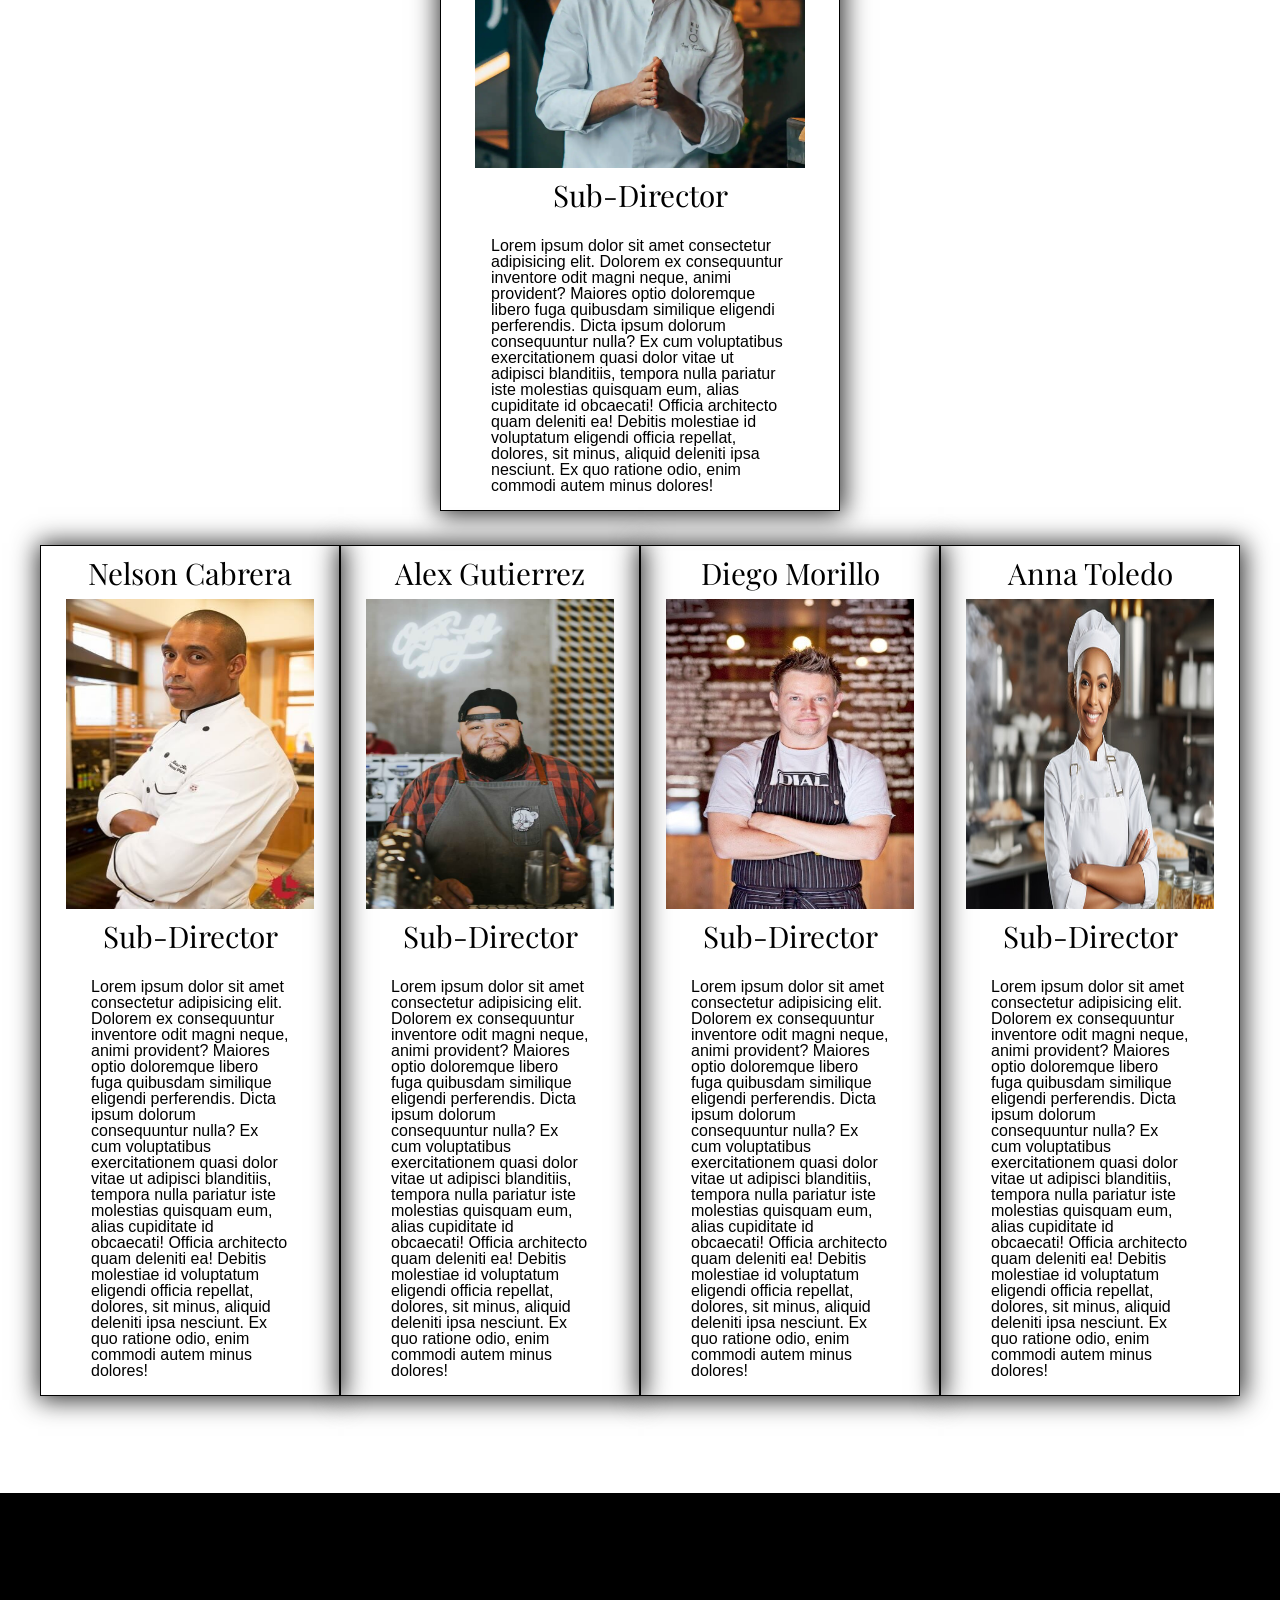
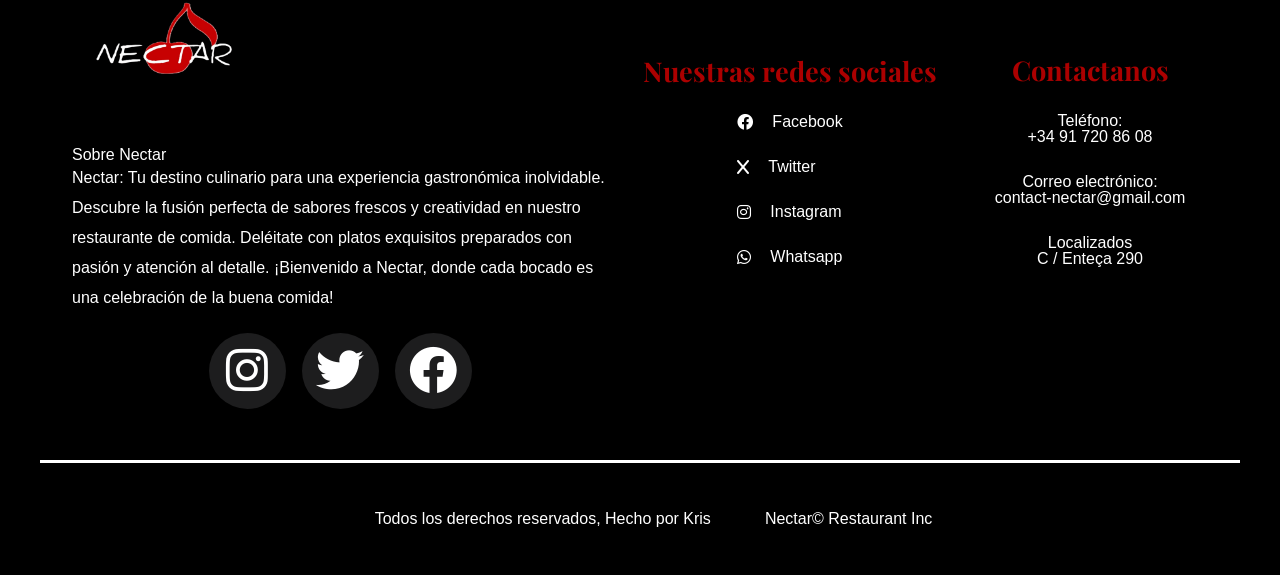
==== commit a3337b86: "add menus" ====
--- a/templates/about-us.html
+++ b/templates/about-us.html
@@ -1,234 +1,235 @@
-<!DOCTYPE html>
-<html lang="en">
-<head>
-    <meta charset="UTF-8">
-
-    <link rel="stylesheet" href="css/reset.css">
-
-    <link rel="preconnect" href="https://fonts.googleapis.com">
-    <link rel="preconnect" href="https://fonts.gstatic.com" crossorigin>
-    <link href="https://fonts.googleapis.com/css2?family=Playfair+Display:ital@1&display=swap" rel="stylesheet">
-    <link href="https://fonts.googleapis.com/css2?family=Great+Vibes&display=swap" rel="stylesheet">
-
-    <link rel="stylesheet" href="https://cdnjs.cloudflare.com/ajax/libs/font-awesome/6.0.0/css/all.min.css">
-
-    <link rel="stylesheet" href="css/style.css">
-    <link rel="stylesheet" href="css/about.css">
-
-    <meta name="viewport" content="width=device-width, initial-scale=1.0">
-
-    <link rel="icon" href="img-optimizado/cherry.png" type="image/png">
-
-    <title>Nectar</title>
-</head>
-<body>
-    <div id="wrapper">
-        <header class="header_start">
-            <div class="header_all">
-                <div class="wrapper">
-                    <div class="header_title_a_network">
-                        <a class="h1_a" href="index.html">
-                            <img class="cherry-title" src="img-optimizado/cherry_white.png" alt="title-cherry">
-                        </a>    
-                    </div>    
-                    <div class="header_nav_bars">
-                        <label for="main" class="bars-menu"> 
-                            <i class="fa-solid fa-bars responsive_bar"></i>
-                        </label>
-                        <input type="checkbox" id="main" class="nav_input">    <!-- Menu bar on mobile view -->
-                        <nav class="nav_menu">    
-                            <ul>
-                                <li class="list-nav-nectar"><a href="index.html" class="nav_list">Home</a></li>
-                                <li class="list-nav-nectar"><a href="menu.html" class="nav_list box-list">Menu</a></li>
-                                <li class="list-nav-nectar services-main-list">
-                                    <a href="#" class="nav_list">Services</a>
-                                    <ul class="services-submain">
-                                        <li class="submain-list"><a href="ordernar.html">Ordenar</a></li>
-                                        <li class="submain-list"><a href="delivery.html">Delivery</a></li>
-                                    </ul>
-                                </li>
-                                <li class="list-nav-nectar"><a href="about-us.html" class="nav_list">About us</a></li>
-                                <li class="list-nav-nectar"><i class="fa-solid fa-user"></i></li>
-                            </ul>
-                        </nav>     
-                    </div>
-                </div>
-            </div>
-        </header>
-
-        <div class="hero">
-            <div class="container-hero-about-us">
-                <div class="overlow">
-                    <div class="wrapper">
-                        <div class="welcome">
-                            <div class="text-hero">
-                                <span class="span-text-hero">About US</span>
-                                <p class="p-hero">Bienvenida a Nectar y conoce nuestra historia</p>
-                            </div>
-                            <div class="buttoms-hero">
-                                <a href="ordernar.html" class="bottom-order">Ordena Ahora</a>
-                                <a href="menu.html" class="bottom-view-menu">Wiev Menu</a>
-                            </div>
-                        </div>
-                    </div>
-                </div> 
-            </div>
-        </div>
-
-        <main id="main">
-            <section class="about-contents">
-                <div class="wrapper">
-                    <article class="about-origin">
-                        <div class="img-origin-nectar">
-                            <img src="img-optimizado/origin.jpg" alt="imagen de cafe nectar">
-                        </div>
-                        <div class="content-txt">
-                            <h2 class="title-about">El inicio</h2>
-                            <p class="paragraph_about">En el vibrante universo gastronómico, Nectar surge como una obra maestra culinaria, cuidadosamente esculpida a partir de la visión apasionada de Cristian, un creador y amante de la exquisita comida y del arte del café. La génesis de Nectar no solo se encuentra en la creación de un restaurante; es el resultado de la convergencia de sueños, exploración y una profunda conexión con los placeres culinarios.</p>
-                            <p>En el corazón mismo de Nectar reside el arte del café. La selección meticulosa de granos, las técnicas de preparación expertas y la presentación cuidadosa convierten cada taza de café en una experiencia sensorial única. En Nectar, el café no es solo una bebida; es un viaje a través de aromas y sabores que elevan el simple acto de tomar café a una expresión de maestría culinaria.</p>
-                        </div>
-                    </article>
-                </div>
-            </section>
-            <section class="about-contents">
-                <div class="wrapper">
-                    <h2 class="title-about title-founders">Fundadores de Nectar</h2>
-                    <article class="about-creaters">
-                        <div class="container-cards-about">
-                            <div class="ceo-about">
-                                <h3 class="title-user">Cristian Alvares</h3>
-                                <img class="img-user" src="img-optimizado/creador.jpg" alt="fundador de nectar">
-                                <span class="title-description">Fundador y CEO</span>
-                                <p class="description-users-nectar">El visionario detrás de Nectar, es un apasionado amante de la gastronomía y el arte del café. Con una profunda conexión con los placeres culinarios y una creatividad sin límites, Cristian soñó con crear un espacio donde los sabores excepcionales de todo el mundo convergieran con la elegancia. Su dedicación a la excelencia culinaria y su habilidad para fusionar tradiciones gastronómicas han dado vida a Nectar, un lugar donde los sueños culinarios se convierten en realidad.</p>
-                            </div>
-                            <section class="container-cards-seos"> 
-                                <div class="cards-founders card">
-                                    <h3 class="title-user">Anna Miller</h3>
-                                    <img class="img-user" src="img-optimizado/dd.jpg" alt="co fundador de nectar">
-                                    <span class="title-description">Co-Fundadora</span>
-                                    <p class="description-users-nectar">Lorem, ipsum dolor sit amet consectetur adipisicing elit. Enim omnis unde recusandae molestias, voluptatibus dolores pariatur consectetur asperiores facere rem repudiandae, doloribus eius animi laborum saepe velit explicabo porro magnam!</p>
-                                </div>
-                                <div class="cards-founders">
-                                    <h3 class="title-user">Jeniffer Sinatra</h3>
-                                    <img class="img-user" src="img-optimizado/usuario1.jpg" alt="co fundador de nectar">
-                                    <span class="title-description">Ceo y Co-fundadora</span>
-                                    <p class="description-users-nectar">Lorem ipsum,Lorem, ipsum dolor sit amet consectetur adipisicing elit. Enim omnis unde recusandae molestias, voluptatibus dolores pariatur consectetur asperiores facere rem repudiandae, doloribus eius animi laborum saepe velit explicabo porro magnam!</p>
-                                </div>
-                                <div class="cards-founders">
-                                    <h3 class="title-user">Juan Lopez</h3>
-                                    <img class="img-user" src="img-optimizado/usuario2.jpg" alt="co fundador de nectar">
-                                    <span class="title-description">Sub-Director</span>
-                                    <p class="description-users-nectar">Lorem, ipsum dolor sit amet consectetur adipisicing elit. Enim omnis unde recusandae molestias, voluptatibus dolores pariatur consectetur asperiores facere rem repudiandae, doloribus eius animi laborum saepe velit explicabo porro magnam!</p>
-                                </div>
-                                <div class="cards-founders">
-                                    <h3 class="title-user">Sebastian Sanchez</h3>
-                                    <img class="img-user" src="img-optimizado/empresario.jpg" alt="co fundador de nectar">
-                                    <span class="title-description">Sub-Director</span>
-                                    <p class="description-users-nectar">Lorem, ipsum dolor sit amet consectetur adipisicing elit. Enim omnis unde recusandae molestias, voluptatibus dolores pariatur consectetur asperiores facere rem repudiandae, doloribus eius animi laborum saepe velit explicabo porro magnam!</p>
-                                </div>
-                            </section>
-                        </div>
-                    </article>
-                </div>
-            </section>
-            <section class="about-contents">
-                <div class="wrapper">   
-
-                    <h2 class="title-chefs-about">Chefs en Nectar</h2>
-                    <article class="chefs-container-about">
-                        <div class="container-cards-about">
-                            <div class="chef-principal">
-                                <h3 class="title-user">Albert Guardiola</h3>
-                                <img class="img-user" src="img-optimizado/optimizar/chef8.webp" alt="chefs de nectar">
-                                <span class="title-description">Sub-Director</span>
-                                <p class="description-users-nectar">Lorem ipsum dolor sit amet consectetur adipisicing elit. Dolorem ex consequuntur inventore odit magni neque, animi provident? Maiores optio doloremque libero fuga quibusdam similique eligendi perferendis. Dicta ipsum dolorum consequuntur nulla? Ex cum voluptatibus exercitationem quasi dolor vitae ut adipisci blanditiis, tempora nulla pariatur iste molestias quisquam eum, alias cupiditate id obcaecati! Officia architecto quam deleniti ea! Debitis molestiae id voluptatum eligendi officia repellat, dolores, sit minus, aliquid deleniti ipsa nesciunt. Ex quo ratione odio, enim commodi autem minus dolores!</p>
-                            </div>
-                            <section class="container-cards-seos">
-                                <div class="cards-chefs-about">
-                                    <h3 class="title-user">Nelson Cabrera</h3>
-                                    <img class="img-user" src="img-optimizado/chef2.jpg" alt="chefs de nectar">
-                                    <span class="title-description">Sub-Director</span>
-                                    <p class="description-users-nectar">Lorem ipsum dolor sit amet consectetur adipisicing elit. Dolorem ex consequuntur inventore odit magni neque, animi provident? Maiores optio doloremque libero fuga quibusdam similique eligendi perferendis. Dicta ipsum dolorum consequuntur nulla? Ex cum voluptatibus exercitationem quasi dolor vitae ut adipisci blanditiis, tempora nulla pariatur iste molestias quisquam eum, alias cupiditate id obcaecati! Officia architecto quam deleniti ea! Debitis molestiae id voluptatum eligendi officia repellat, dolores, sit minus, aliquid deleniti ipsa nesciunt. Ex quo ratione odio, enim commodi autem minus dolores!</p>
-                                </div>
-                                <div class="cards-chefs-about">
-                                    <h3 class="title-user">Alex Gutierrez</h3>
-                                    <img class="img-user" src="img-optimizado/chef4.jpg" alt="chefs de nectar">
-                                    <span class="title-description">Sub-Director</span>
-                                    <p class="description-users-nectar">Lorem ipsum dolor sit amet consectetur adipisicing elit. Dolorem ex consequuntur inventore odit magni neque, animi provident? Maiores optio doloremque libero fuga quibusdam similique eligendi perferendis. Dicta ipsum dolorum consequuntur nulla? Ex cum voluptatibus exercitationem quasi dolor vitae ut adipisci blanditiis, tempora nulla pariatur iste molestias quisquam eum, alias cupiditate id obcaecati! Officia architecto quam deleniti ea! Debitis molestiae id voluptatum eligendi officia repellat, dolores, sit minus, aliquid deleniti ipsa nesciunt. Ex quo ratione odio, enim commodi autem minus dolores!</p>
-                                </div>
-                                <div class="cards-chefs-about">
-                                    <h3 class="title-user">Diego Morillo</h3>
-                                    <img class="img-user" src="img-optimizado/chef3.jpg" alt="chefs de nectar">
-                                    <span class="title-description">Sub-Director</span>
-                                    <p class="description-users-nectar">Lorem ipsum dolor sit amet consectetur adipisicing elit. Dolorem ex consequuntur inventore odit magni neque, animi provident? Maiores optio doloremque libero fuga quibusdam similique eligendi perferendis. Dicta ipsum dolorum consequuntur nulla? Ex cum voluptatibus exercitationem quasi dolor vitae ut adipisci blanditiis, tempora nulla pariatur iste molestias quisquam eum, alias cupiditate id obcaecati! Officia architecto quam deleniti ea! Debitis molestiae id voluptatum eligendi officia repellat, dolores, sit minus, aliquid deleniti ipsa nesciunt. Ex quo ratione odio, enim commodi autem minus dolores!</p>
-                                </div>
-                                <div class="cards-chefs-about">
-                                    <h3 class="title-user">Anna Toledo</h3>
-                                    <img class="img-user" src="img-optimizado/optimizar/bg_3.jpg" alt="chefs de nectar">
-                                    <span class="title-description">Sub-Director</span>
-                                    <p class="description-users-nectar">Lorem ipsum dolor sit amet consectetur adipisicing elit. Dolorem ex consequuntur inventore odit magni neque, animi provident? Maiores optio doloremque libero fuga quibusdam similique eligendi perferendis. Dicta ipsum dolorum consequuntur nulla? Ex cum voluptatibus exercitationem quasi dolor vitae ut adipisci blanditiis, tempora nulla pariatur iste molestias quisquam eum, alias cupiditate id obcaecati! Officia architecto quam deleniti ea! Debitis molestiae id voluptatum eligendi officia repellat, dolores, sit minus, aliquid deleniti ipsa nesciunt. Ex quo ratione odio, enim commodi autem minus dolores!</p>
-                                </div>
-                            </section>
-                        </div>
-                    </article>
-                </div>
-            </section>
-        </main>
-        
-        <footer class="footer">
-            <div class="copy_nectar about nectar footer-top">
-                <div class="wrapper">
-                    <div class="logo-footer">
-                        <img src="img-optimizado/cherry_white.png" alt="logo nectar restaurante">
-                        <section class="about-nectar">
-                            <h5>Sobre Nectar</h5>
-                            <p>Nectar: Tu destino culinario para una experiencia gastronómica inolvidable. Descubre la fusión perfecta de sabores frescos y creatividad en nuestro restaurante de comida. Deléitate con platos exquisitos preparados con pasión y atención al detalle. ¡Bienvenido a Nectar, donde cada bocado es una celebración de la buena comida!</p>
-                            <div class="links-footer">
-                                <a class="chef-reds instragram-chef" href="#"><i class="fa-brands fa-instagram"></i></a>
-                                <a class="chef-reds twiter-chef" href="#"><i class="fa-brands fa-twitter"></i></a>
-                                <a class="chef-reds twiter-chef" href="#"><i class="fa-brands fa-facebook"></i></a>
-                            </div>
-                        </section>
-                    </div>
-                    <section class="footer-links-red">
-                        <div class="title-links-about">
-                            <h5 class="footer-title about-nectar">Nuestras redes sociales</h5>
-                        </div>
-                        <ul class="links-about-us-nectar">
-                            <li class="items-links-reds"><i class="fa-brands fa-facebook"></i><a href="#">Facebook</a></li>
-                            <li class="items-links-reds"><i class="fa-solid fa-x"></i><a href="#">Twitter</a></li>
-                            <li class="items-links-reds"><i class="fa-brands fa-instagram"></i><a href="#">Instagram</a></li>
-                            <li class="items-links-reds"><i class="fa-brands fa-whatsapp"></i><a href="#">Whatsapp </a></li>
-                        </ul>
-                    </section>
-                    <section class="info-nectar">
-                        <div class="title-footer-nectar-info">
-                            <h5 class="footer-title info-title">Contactanos</h5>
-                        </div>
-                        <ul class="list-info-customer">
-                            <li class="info-nectar li-items">
-                                <h5 class="phone-nectar-items">Teléfono:</h5>
-                                <a href="#">+34 91 720 86 08</a>
-                            </li>
-                            <li class="info-nectar li-items">
-                                <h5 class="email-nectar-items">Correo electrónico:</h5>
-                                <a href="#">contact-nectar@gmail.com</a>
-                            </li>
-                            <li class="info-nectar li-items">
-                                <h5 class="ubication-nectar-items">Localizados</h5>
-                                <a href="#">C / Enteça 290</a>
-                            </li>
-                        </ul>
-                    </section>
-                </div>
-            </div>
-            <div class="footer-bottom">
-                <div class="wrapper">
-                    <p></p>Todos los derechos  reservados, Hecho por Kris</p>
-                    <p>Nectar&#169; Restaurant Inc</p>
-                </div>
-            </div>
-        </footer>
-    </div>
-</body>
+<!DOCTYPE html>
+<html lang="en">
+<head>
+    <meta charset="UTF-8">
+
+    <link rel="stylesheet" href="css/reset.css">
+
+    <link rel="preconnect" href="https://fonts.googleapis.com">
+    <link rel="preconnect" href="https://fonts.gstatic.com" crossorigin>
+    <link href="https://fonts.googleapis.com/css2?family=Playfair+Display:ital@1&display=swap" rel="stylesheet">
+    <link href="https://fonts.googleapis.com/css2?family=Great+Vibes&display=swap" rel="stylesheet">
+
+    <link rel="stylesheet" href="https://cdnjs.cloudflare.com/ajax/libs/font-awesome/6.0.0/css/all.min.css">
+
+    <link rel="stylesheet" href="css/style.css">
+    <link rel="stylesheet" href="css/about.css">
+
+    <meta name="viewport" content="width=device-width, initial-scale=1.0">
+
+    <link rel="icon" href="img-optimizado/cherry.png" type="image/png">
+
+    <title>Nectar</title>
+</head>
+<body>
+    <div id="wrapper">
+        <header class="header_start">
+            <div class="header_all">
+                <div class="wrapper">
+                    <div class="header_title_a_network">
+                        <a class="h1_a" href="index.html">
+                            <img class="cherry-title" src="img-optimizado/cherry_white.png" alt="title-cherry">
+                        </a>    
+                    </div>    
+                    <div class="header_nav_bars">
+                        <label for="main" class="bars-menu"> 
+                            <i class="fa-solid fa-bars responsive_bar"></i>
+                        </label>
+                        <input type="checkbox" id="main" class="nav_input">    <!-- Menu bar on mobile view -->
+                        <nav class="nav_menu">    
+                            <ul class="naving" role="navigation">
+                                <li class="list-nav-nectar"><a href="index.html" class="nav_list">Home</a></li>
+                                <li class="list-nav-nectar"><a href="menu.html" class="nav_list box-list">Menu</a></li>
+                                <li class="list-nav-nectar services-main-list">
+                                    <a href="#" class="nav_list">Services</a>
+                                    <ul class="services-submain">
+                                        <li class="submain-list"><a href="ordernar.html">Ordenar</a></li>
+                                        <li class="submain-list"><a href="delivery.html">Delivery</a></li>
+                                    </ul>
+                                </li>
+                                <li class="list-nav-nectar"><a href="about-us.html" class="nav_list">About us</a></li>
+                                <li class="list-nav-nectar icon-naving"><a href="../login.php"><i class="fa-solid fa-user"></i></a></li>
+                                <li class="list-nav-nectar icon-naving"><a href="../bd.php"><i class="fa-solid fa-cart-shopping"></i></a></i></li>
+                            </ul>
+                        </nav>     
+                    </div>
+                </div>
+            </div>
+        </header>
+
+        <div class="hero">
+            <div class="container-hero-about-us">
+                <div class="overlow">
+                    <div class="wrapper">
+                        <div class="welcome">
+                            <div class="text-hero">
+                                <span class="span-text-hero">About US</span>
+                                <p class="p-hero">Bienvenida a Nectar y conoce nuestra historia</p>
+                            </div>
+                            <div class="buttoms-hero">
+                                <a href="ordernar.html" class="bottom-order">Ordena Ahora</a>
+                                <a href="menu.html" class="bottom-view-menu">Wiev Menu</a>
+                            </div>
+                        </div>
+                    </div>
+                </div> 
+            </div>
+        </div>
+
+        <main id="main">
+            <section class="about-contents">
+                <div class="wrapper">
+                    <article class="about-origin">
+                        <div class="img-origin-nectar">
+                            <img src="img-optimizado/origin.jpg" alt="imagen de cafe nectar">
+                        </div>
+                        <div class="content-txt">
+                            <h2 class="title-about">El inicio</h2>
+                            <p class="paragraph_about">En el vibrante universo gastronómico, Nectar surge como una obra maestra culinaria, cuidadosamente esculpida a partir de la visión apasionada de Cristian, un creador y amante de la exquisita comida y del arte del café. La génesis de Nectar no solo se encuentra en la creación de un restaurante; es el resultado de la convergencia de sueños, exploración y una profunda conexión con los placeres culinarios.</p>
+                            <p>En el corazón mismo de Nectar reside el arte del café. La selección meticulosa de granos, las técnicas de preparación expertas y la presentación cuidadosa convierten cada taza de café en una experiencia sensorial única. En Nectar, el café no es solo una bebida; es un viaje a través de aromas y sabores que elevan el simple acto de tomar café a una expresión de maestría culinaria.</p>
+                        </div>
+                    </article>
+                </div>
+            </section>
+            <section class="about-contents">
+                <div class="wrapper">
+                    <h2 class="title-about title-founders">Fundadores de Nectar</h2>
+                    <article class="about-creaters">
+                        <div class="container-cards-about">
+                            <div class="ceo-about">
+                                <h3 class="title-user">Cristian Alvares</h3>
+                                <img class="img-user" src="img-optimizado/creador.jpg" alt="fundador de nectar">
+                                <span class="title-description">Fundador y CEO</span>
+                                <p class="description-users-nectar">El visionario detrás de Nectar, es un apasionado amante de la gastronomía y el arte del café. Con una profunda conexión con los placeres culinarios y una creatividad sin límites, Cristian soñó con crear un espacio donde los sabores excepcionales de todo el mundo convergieran con la elegancia. Su dedicación a la excelencia culinaria y su habilidad para fusionar tradiciones gastronómicas han dado vida a Nectar, un lugar donde los sueños culinarios se convierten en realidad.</p>
+                            </div>
+                            <section class="container-cards-seos"> 
+                                <div class="cards-founders card">
+                                    <h3 class="title-user">Anna Miller</h3>
+                                    <img class="img-user" src="img-optimizado/dd.jpg" alt="co fundador de nectar">
+                                    <span class="title-description">Co-Fundadora</span>
+                                    <p class="description-users-nectar">Lorem, ipsum dolor sit amet consectetur adipisicing elit. Enim omnis unde recusandae molestias, voluptatibus dolores pariatur consectetur asperiores facere rem repudiandae, doloribus eius animi laborum saepe velit explicabo porro magnam!</p>
+                                </div>
+                                <div class="cards-founders">
+                                    <h3 class="title-user">Jeniffer Sinatra</h3>
+                                    <img class="img-user" src="img-optimizado/usuario1.jpg" alt="co fundador de nectar">
+                                    <span class="title-description">Ceo y Co-fundadora</span>
+                                    <p class="description-users-nectar">Lorem ipsum,Lorem, ipsum dolor sit amet consectetur adipisicing elit. Enim omnis unde recusandae molestias, voluptatibus dolores pariatur consectetur asperiores facere rem repudiandae, doloribus eius animi laborum saepe velit explicabo porro magnam!</p>
+                                </div>
+                                <div class="cards-founders">
+                                    <h3 class="title-user">Juan Lopez</h3>
+                                    <img class="img-user" src="img-optimizado/usuario2.jpg" alt="co fundador de nectar">
+                                    <span class="title-description">Sub-Director</span>
+                                    <p class="description-users-nectar">Lorem, ipsum dolor sit amet consectetur adipisicing elit. Enim omnis unde recusandae molestias, voluptatibus dolores pariatur consectetur asperiores facere rem repudiandae, doloribus eius animi laborum saepe velit explicabo porro magnam!</p>
+                                </div>
+                                <div class="cards-founders">
+                                    <h3 class="title-user">Sebastian Sanchez</h3>
+                                    <img class="img-user" src="img-optimizado/empresario.jpg" alt="co fundador de nectar">
+                                    <span class="title-description">Sub-Director</span>
+                                    <p class="description-users-nectar">Lorem, ipsum dolor sit amet consectetur adipisicing elit. Enim omnis unde recusandae molestias, voluptatibus dolores pariatur consectetur asperiores facere rem repudiandae, doloribus eius animi laborum saepe velit explicabo porro magnam!</p>
+                                </div>
+                            </section>
+                        </div>
+                    </article>
+                </div>
+            </section>
+            <section class="about-contents">
+                <div class="wrapper">   
+
+                    <h2 class="title-chefs-about">Chefs en Nectar</h2>
+                    <article class="chefs-container-about">
+                        <div class="container-cards-about">
+                            <div class="chef-principal">
+                                <h3 class="title-user">Albert Guardiola</h3>
+                                <img class="img-user" src="img-optimizado/optimizar/chef8.webp" alt="chefs de nectar">
+                                <span class="title-description">Sub-Director</span>
+                                <p class="description-users-nectar">Lorem ipsum dolor sit amet consectetur adipisicing elit. Dolorem ex consequuntur inventore odit magni neque, animi provident? Maiores optio doloremque libero fuga quibusdam similique eligendi perferendis. Dicta ipsum dolorum consequuntur nulla? Ex cum voluptatibus exercitationem quasi dolor vitae ut adipisci blanditiis, tempora nulla pariatur iste molestias quisquam eum, alias cupiditate id obcaecati! Officia architecto quam deleniti ea! Debitis molestiae id voluptatum eligendi officia repellat, dolores, sit minus, aliquid deleniti ipsa nesciunt. Ex quo ratione odio, enim commodi autem minus dolores!</p>
+                            </div>
+                            <section class="container-cards-seos">
+                                <div class="cards-chefs-about">
+                                    <h3 class="title-user">Nelson Cabrera</h3>
+                                    <img class="img-user" src="img-optimizado/chef2.jpg" alt="chefs de nectar">
+                                    <span class="title-description">Sub-Director</span>
+                                    <p class="description-users-nectar">Lorem ipsum dolor sit amet consectetur adipisicing elit. Dolorem ex consequuntur inventore odit magni neque, animi provident? Maiores optio doloremque libero fuga quibusdam similique eligendi perferendis. Dicta ipsum dolorum consequuntur nulla? Ex cum voluptatibus exercitationem quasi dolor vitae ut adipisci blanditiis, tempora nulla pariatur iste molestias quisquam eum, alias cupiditate id obcaecati! Officia architecto quam deleniti ea! Debitis molestiae id voluptatum eligendi officia repellat, dolores, sit minus, aliquid deleniti ipsa nesciunt. Ex quo ratione odio, enim commodi autem minus dolores!</p>
+                                </div>
+                                <div class="cards-chefs-about">
+                                    <h3 class="title-user">Alex Gutierrez</h3>
+                                    <img class="img-user" src="img-optimizado/chef4.jpg" alt="chefs de nectar">
+                                    <span class="title-description">Sub-Director</span>
+                                    <p class="description-users-nectar">Lorem ipsum dolor sit amet consectetur adipisicing elit. Dolorem ex consequuntur inventore odit magni neque, animi provident? Maiores optio doloremque libero fuga quibusdam similique eligendi perferendis. Dicta ipsum dolorum consequuntur nulla? Ex cum voluptatibus exercitationem quasi dolor vitae ut adipisci blanditiis, tempora nulla pariatur iste molestias quisquam eum, alias cupiditate id obcaecati! Officia architecto quam deleniti ea! Debitis molestiae id voluptatum eligendi officia repellat, dolores, sit minus, aliquid deleniti ipsa nesciunt. Ex quo ratione odio, enim commodi autem minus dolores!</p>
+                                </div>
+                                <div class="cards-chefs-about">
+                                    <h3 class="title-user">Diego Morillo</h3>
+                                    <img class="img-user" src="img-optimizado/chef3.jpg" alt="chefs de nectar">
+                                    <span class="title-description">Sub-Director</span>
+                                    <p class="description-users-nectar">Lorem ipsum dolor sit amet consectetur adipisicing elit. Dolorem ex consequuntur inventore odit magni neque, animi provident? Maiores optio doloremque libero fuga quibusdam similique eligendi perferendis. Dicta ipsum dolorum consequuntur nulla? Ex cum voluptatibus exercitationem quasi dolor vitae ut adipisci blanditiis, tempora nulla pariatur iste molestias quisquam eum, alias cupiditate id obcaecati! Officia architecto quam deleniti ea! Debitis molestiae id voluptatum eligendi officia repellat, dolores, sit minus, aliquid deleniti ipsa nesciunt. Ex quo ratione odio, enim commodi autem minus dolores!</p>
+                                </div>
+                                <div class="cards-chefs-about">
+                                    <h3 class="title-user">Anna Toledo</h3>
+                                    <img class="img-user" src="img-optimizado/optimizar/bg_3.jpg" alt="chefs de nectar">
+                                    <span class="title-description">Sub-Director</span>
+                                    <p class="description-users-nectar">Lorem ipsum dolor sit amet consectetur adipisicing elit. Dolorem ex consequuntur inventore odit magni neque, animi provident? Maiores optio doloremque libero fuga quibusdam similique eligendi perferendis. Dicta ipsum dolorum consequuntur nulla? Ex cum voluptatibus exercitationem quasi dolor vitae ut adipisci blanditiis, tempora nulla pariatur iste molestias quisquam eum, alias cupiditate id obcaecati! Officia architecto quam deleniti ea! Debitis molestiae id voluptatum eligendi officia repellat, dolores, sit minus, aliquid deleniti ipsa nesciunt. Ex quo ratione odio, enim commodi autem minus dolores!</p>
+                                </div>
+                            </section>
+                        </div>
+                    </article>
+                </div>
+            </section>
+        </main>
+        
+        <footer class="footer">
+            <div class="copy_nectar about nectar footer-top">
+                <div class="wrapper">
+                    <div class="logo-footer">
+                        <img src="img-optimizado/cherry_white.png" alt="logo nectar restaurante">
+                        <section class="about-nectar">
+                            <h5>Sobre Nectar</h5>
+                            <p>Nectar: Tu destino culinario para una experiencia gastronómica inolvidable. Descubre la fusión perfecta de sabores frescos y creatividad en nuestro restaurante de comida. Deléitate con platos exquisitos preparados con pasión y atención al detalle. ¡Bienvenido a Nectar, donde cada bocado es una celebración de la buena comida!</p>
+                            <div class="links-footer">
+                                <a class="chef-reds instragram-chef" href="#"><i class="fa-brands fa-instagram"></i></a>
+                                <a class="chef-reds twiter-chef" href="#"><i class="fa-brands fa-twitter"></i></a>
+                                <a class="chef-reds twiter-chef" href="#"><i class="fa-brands fa-facebook"></i></a>
+                            </div>
+                        </section>
+                    </div>
+                    <section class="footer-links-red">
+                        <div class="title-links-about">
+                            <h5 class="footer-title about-nectar">Nuestras redes sociales</h5>
+                        </div>
+                        <ul class="links-about-us-nectar">
+                            <li class="items-links-reds"><i class="fa-brands fa-facebook"></i><a href="#">Facebook</a></li>
+                            <li class="items-links-reds"><i class="fa-solid fa-x"></i><a href="#">Twitter</a></li>
+                            <li class="items-links-reds"><i class="fa-brands fa-instagram"></i><a href="#">Instagram</a></li>
+                            <li class="items-links-reds"><i class="fa-brands fa-whatsapp"></i><a href="#">Whatsapp </a></li>
+                        </ul>
+                    </section>
+                    <section class="info-nectar">
+                        <div class="title-footer-nectar-info">
+                            <h5 class="footer-title info-title">Contactanos</h5>
+                        </div>
+                        <ul class="list-info-customer">
+                            <li class="info-nectar li-items">
+                                <h5 class="phone-nectar-items">Teléfono:</h5>
+                                <a href="#">+34 91 720 86 08</a>
+                            </li>
+                            <li class="info-nectar li-items">
+                                <h5 class="email-nectar-items">Correo electrónico:</h5>
+                                <a href="#">contact-nectar@gmail.com</a>
+                            </li>
+                            <li class="info-nectar li-items">
+                                <h5 class="ubication-nectar-items">Localizados</h5>
+                                <a href="#">C / Enteça 290</a>
+                            </li>
+                        </ul>
+                    </section>
+                </div>
+            </div>
+            <div class="footer-bottom">
+                <div class="wrapper">
+                    <p></p>Todos los derechos  reservados, Hecho por Kris</p>
+                    <p>Nectar&#169; Restaurant Inc</p>
+                </div>
+            </div>
+        </footer>
+    </div>
+</body>
 </html>
--- a/templates/css/style.css
+++ b/templates/css/style.css
@@ -1,665 +1,665 @@
-:root {
-    --color-nectar: #ac0000;
-    --fuente-title: 'Playfair Display', serif;
-    --fuente-nectar: "Great Vibes", cursive;;
-}
-/* ----------------OPTIONS GENERALS--------------------- */
-
-body {
-    font-family:"Poppins", Arial, sans-serif;
-    font-size: 1em;
-    background-color: #fff;
-}
-
-.wrapper {
-    max-width: 1200px;
-    margin: 0 auto;
-}
-
-img {
-    max-width: 100%;
-}
-
-a {
-    text-decoration: inherit;
-    color: inherit;
-    display: block;
-}
-
-/* <------------------ HEADER  ----------------------> */
-.header_start{font-family: var(--fuente-title), serif;}
-.cherry-title {width: 75px;}
-
-.header_all {
-    position: absolute;
-    top: 0;
-    left: 0;
-    right: 0;
-    margin: 0 auto;
-    z-index: 4;
-    background: #0000006b;
-    color: #fff;
-}
-
-.header_all > .wrapper {
-    display: flex;
-    align-items: center;
-    justify-content: space-around;
-}
-
-.responsive_bar, .nav_input {
-    display: none;
-}
-
-.nav_menu > ul {
-    display: flex;
-    gap: 10px;
-    box-sizing: border-box;
-}
-
-.services-main-list {
-    position: relative;
-}
-
-.services-submain {
-    position: absolute;
-    top: 20px;
-    left: -12px;
-    display: none;
-    background: #0000006b;
-    padding: 15px;
-    box-sizing: content-box;
-    transition: .3s ;
-}
-
-.services-main-list:hover > .services-submain{
-    display: block;
-}
-
-.submain-list {
-    margin: 14px 0;
-}
-
-.nav_list {
-    box-sizing: border-box;
-}
-.list-nav-nectar {
-    box-sizing: border-box;
-    border-bottom: 4px solid rgba(0,0,0,0);
-    transition: .3s;
-}
-.list-nav-nectar:hover {
-    border-bottom: var(--color-nectar) 4px solid;
-}
-
-/* <---------------------- END HEADER----------------------> */
-
-/* <------------------ HERO ----------------------> */
-.hero{
-    position: relative;
-    height: 700px;
-    overflow: hidden;
-}
-
-/* <---------------------- CARRUSEL ----------------------> */
-
-.container_hero {
-    display: flex;
-    animation: slider 20s infinite alternate ease-in-out;
-    width: 400%;
-}
-
-.box-img-hero {position: relative;}
-
-.img-carrusel, .img-carrusel2, .img-carrusel3, .img-carrusel4 {
-    background-repeat: no-repeat;
-    background-size: cover;
-    height: 730px;
-    background-position: center center;
-    width: 100%;
-}
-.img-carrusel {background-image: url('../img-optimizado/cafe-hero.jpg');}
-.img-carrusel2{background-image: url('../img-optimizado/backg.jpg');}
-.img-carrusel3 {background-image: url('../img-optimizado/bg_3.jpg');}
-.img-carrusel4 {background-image: url('../img-optimizado/cover4.jpg');}
-
-.overlow {
-    position: absolute;
-    top: 203px;
-    left: 205px;
-    right: 0;
-    bottom: 0;
-    text-align: center;
-}
-
-    @keyframes slider {
-        0% {margin-left: 0;}
-        20% {margin-left: 0;}
-        25% {margin-left: -100%;}
-        45% {margin-left: -100%;}
-        50% {margin-left: -200%;}
-        70% {margin-left: -200%;}
-        75% {margin-left: -300%;}
-        100% {margin-left: -300%;}
-    }
-        /* <--------------------END CARRUSEL -------------------> */
-
-.welcome {
-    background-color: #0000006b;
-    width: 80%;
-    -webkit-box-shadow: 1px 1px 23px 6px rgba(0,0,0,0.76);
-    -moz-box-shadow: 1px 1px 23px 6px rgba(0,0,0,0.76); 
-    box-shadow: 1px 1px 23px 6px rgba(0,0,0,0.76);
-    border-radius: 44px;
-    padding-top: 2em;
-}
-
-.span-text-hero {
-    font-family:var(--fuente-nectar) ;
-    text-align: center;
-    color:var(--color-nectar);
-    font-size: 9em;
-}
-
-.p-hero, .description_main {
-    font-size: 1.64em;
-    color: #fff;
-    padding: 17px 100px;
-}
-
-.buttoms-hero {
-    color: #fff;
-    display: flex;
-    align-items: center;
-    justify-content: center;
-}
-
-.bottom-order, .bottom-view-menu {
-    width: 76px;
-    padding: 11px;
-    border-radius: 20px;
-    margin: 23px 30px 21px 0;
-}
-
-.bottom-order {
-    background-color: #f70e0e;
-    box-shadow: 0px 2px 0 #d6251f, 2px 4px 6px #e02a24;
-    font-weight: 900;
-    letter-spacing: 1px;
-    -webkit-transition: all 150ms linear;
-    transition: all 150ms linear;
-}
-
-.bottom-order:hover {
-    background: #e02c26;
-    box-shadow: 1px 1px 2px rgba(255, 255, 255, 0.2);
-    color: #ec817d;
-    text-decoration: none;
-    text-shadow: -1px -1px 0 #c2211c;
-    -webkit-transition: all 250ms linear;
-    transition: all 250ms linear;
-}
-
-.bottom-view-menu {
-    -webkit-box-shadow:  14px 5px 25px 6px rgba(0,0,0,1);
-    -moz-box-shadow:  14px 5px 25px 6px rgba(0,0,0,1);
-    background-color: #090c0eb8;
-    box-shadow: 14px 5px 25px 6px rgba(0,0,0,1);
-
-}
-
-/* <--------------------------- END HERO --------------------> */
-
-/* <-------------------------- MENU ---------------------------> */
-
-
-.services-nectar {
-    background-color: #000;
-    color: #fff;
-}
-
-.services-nectar > .wrapper, .links {
-    display: flex;
-    justify-content: space-evenly;
-    gap: 60px
-}
-
-.title-services-content {
-    display: flex;
-    gap: 9px;
-    margin-bottom: 12px;
-    justify-content: center;
-}
-
-.box-services p {text-align: center;}
-.links { padding: 30px 0;}
-
-/* <-----------section slider imgs-food  ---------->*/
-
-.content-stars-slider {
-    width: 99%;
-    padding: 1em 0 5em;
-}
-
-.title-slider-star { text-align: center; font-size: 2em; padding: 3% 0 5%;}
-.title-slider-star h2 {
-    font-family: var(--fuente-title);
-    padding-bottom: 18px;
-    color: #f00;
-    text-shadow: 2px 0px black;
-    font-size: 1.35em;
-}
-
-.slider-content {
-    display:  grid;
-    overflow: hidden;
-    grid-template-columns: repeat(8, 354px);
-    grid-gap: 17px;
-    margin: 0 30px;
-}
-
-.box-slider {
-    padding: 0 17px;
-    margin-left: 14px;
-    position: relative;
-    animation: slider-images 10s ease-in-out infinite alternate;
-}
-
-.image-slider-fest {
-    width: 100%;
-    border-radius: 53px;
-    max-width: 400px;
-    height: 407px;
-
-}
-
-@keyframes slider-images {
-    0%{transform: translateX(0%);}
-    10%{transform: translateX(-100%);}
-    20%{transform: translateX(-100%);}
-    30%{transform: translateX(-223%);}
-    40%{transform: translateX(-223%);}
-    50%{transform: translateX(-332%);}
-    60%{transform: translateX(-332%);}
-    70%{transform: translateX(-430%);}
-    80%{transform: translateX(-430%);}
-    90%{transform: translateX(-0%);}
-    100%{transform: translateX(-0%);}
-}
-
-.title-box-food {
-    display: none;
-    position: absolute;
-}
-
-/* <--------------- Text Food -------------------- > */
-
-.box-slider:hover > .title-box-food {
-    display: flex;
-    position: absolute;
-    font-size: 1.23em;
-    color: var(--color-nectar);
-    background-color: #00000066;
-    top: 0;
-    width: 90%;
-    height: 408px;
-    z-index: 1;
-    border-radius: 14%;
-    align-items: flex-end;
-    transition: 0s ease;
-}
-
-.title-box-food h2 {
-    padding-left: 7px;
-    font-size: 3em;
-    padding-bottom: 16px;
-    font-family: var(--fuente-title);
-    text-shadow: 3px 5px #000;
-}
-
-/* <------------------ Services Parallax ------------------> */
-.title-summary-services h3{ font-size: 1.6em; text-shadow: 3px 0px 3px black; padding-bottom: 4px;}
-.title-summary-services p{ font-size: 1.2em; }
-
-.services-summary {
-    background-image: url('../img-optimizado/robbie-down-LI8inyHnm_A-unsplash.jpg');
-    background-repeat: no-repeat;
-    background-size: cover;
-    background-attachment: fixed;
-    background-position: 50% 50%;
-}
-
-.services {
-    display: flex;
-    justify-content: space-evenly;
-    padding: 5em 0;
-}
-
-.box-summary {
-    display: flex;
-    flex-flow: column wrap;
-    justify-content: center;
-    align-items: center;
-    color: #fff;
-    text-align: center;
-    width: 100%;
-}
-
-.box-services-img {
-    padding: 14px;
-    margin-bottom: 13px;
-}
-
-.box-services-img img{
-    width: 95px;
-}
-
-
-/* <------------ Chefs ----------------> */
-
-.about-chefs {
-    display: grid;
-    grid-template-columns: 1fr 1fr;
-    column-gap: 47px;
-}
-
-.title-chef {
-    font-family: var(--fuente-title);
-    font-size: 3em;
-    color: var(--color-nectar);
-    text-align: center;
-    padding: 2.7rem 0;
-    text-shadow: 0px 1px black;
-    font-weight: bold;
-}
-
-.chefs-header {    grid-column: 1 / -1;}
-
-.text-chefs-context {
-    font-size: 1.4em;
-}
-
-.text-description-chefs {line-height: 35px;}
-.text-description-chefs > span{color: var(--color-nectar); font-weight: bold;}
-
-.about-chefs-description {
-    text-align: center;
-    display: flex;
-    flex-wrap: wrap;
-    flex-direction: column;
-    width: 100%;
-    align-content: center;
-    /* align-items: center; */
-    justify-content: center;
-    gap: 30px;
-    margin-top: 2em;
-    padding-bottom: 3em;
-}
-
-.cards-chef-nectar {
-    display: flex;
-    align-items: center;
-    gap: 41px;
-    border: 3px solid #000;
-    border-radius: 23px;
-    justify-content: space-between;
-}
-
-.title-description-chefs-about {font-size: 2em; color: var(--color-nectar);}
-
-.cards-chef-nectar > img {
-    height: 115px;
-    border-radius: 21%;
-}
-
-.items-about-chefs {
-    display: flex;
-    font-size: 1.5em;
-    gap: 29px;
-    margin: 0 14px;
-}
-
-.chef-reds > i { transition: .3s;}
-
-.items-about-chefs .chef-reds:first-child > i:hover {
-    transition: .3s;
-    background-color: #fff;
-    color: #0a6eb7;
-}
-
-.items-about-chefs .chef-reds:nth-child(3) > i:hover{
-    background: rgb(131,58,180);
-    background: linear-gradient(166deg, rgba(131,58,180,1) 0%, rgba(253,29,29,1) 62%, rgba(252,176,69,1) 100%);
-    transition: .3s;
-    color: #fff;
-    width: 31px;
-    border-radius: 10px;
-}
-
-.items-about-chefs .chef-reds:nth-child(4) > i:hover {
-    color: #fff;
-    transition: .3s;
-    background-color: #0a6eb7;
-}
-
-/* <---------------- Mini Reservas ----------------------> */
-
-.form-ul {
-    display: flex;
-    justify-content: center;
-    flex-direction: column;
-    gap: 20px;
-    
-}
-
-.form_ul_li {position: relative; padding: 10px; }
-
-.form_ul_li input {
-    background: transparent;
-    border: none;
-    width: 100%;
-    outline: none;
-    border-bottom: 1px solid #fff;
-    color: #fff;
-}
-
-.wrapper .form_ul_li label {
-    position: absolute;
-    top: 0;
-    left: 15px;
-    padding: 10px 0;
-    font-size: 16px;
-    color: #fff;
-    pointer-events: none;
-    transition: .5s;
-}
-  
-.wrapper .form_ul_li input:focus ~ label,
-.wrapper .form_ul_li input:valid ~ label {
-    top: -20px;
-    left: 0;
-    color: var(--color-nectar);
-    font-size: 12px;
-}
-
-.ul-items-form { display: flex;}
-
-.ul-items-form > li {padding: 16px 15px 29px;}
-
-.title-reserva {
-    font-size: 2em;
-    padding: 30px 0;
-}
-
-.submit input {
-    padding: 17px 47px;
-    margin-top: -23px;
-    outline: none;
-    border-radius: 17px;
-    border: none;
-    background: #ff0303;
-    color: #fff;
-    cursor: pointer;
-}
-
-/* <------------- END MAIN --------------> */
-/* <------------- FOOTER -------------------> */
-
-.footer {
-    background-color: #000;
-    color: #fff;
-}
-
-.copy_nectar {padding: 51px 0;}
-
-.copy_nectar > .wrapper {
-    display: grid;
-    grid-template-columns: 2fr 1fr 1fr;    
-}
-
-.logo-footer > img {
-    width: 200px;
-}
-
-.footer-links-red{
-    display: flex;
-    align-items: center;
-    flex-direction: column;
-    justify-content: center;
-}
-
-.items-links-reds {
-    display: flex;
-    gap: 19px;
-    margin: 29px 0;
-}
-
-.footer-title {font-size: 1.7em; font-family: var(--fuente-title); color: var(--color-nectar); font-weight: bold;} 
-
-.info-nectar {
-    display: flex;
-    flex-direction: column;
-    justify-content: center;
-    align-items: center;
-}
-
-.li-items {margin: 29px 0px;}
-
-.footer-bottom .wrapper{
-    border-top: 3px solid;
-    display: flex;
-    padding: 3em 0;
-    justify-content: center;
-    gap: 27px;
-}
-
-.reserve {
-    display: flex;
-    padding: 0 0 4em;
-    background-color: #000;
-    color: #fff;
-}
-
-.logo-footer {
-    margin: 0 2em;
-}
-
-.about-nectar p {
-    line-height: 30px;
-}
-
-.links-footer {
-    display: flex;
-    justify-content: center;
-    gap: 1em;
-    margin-top: 20px;
-}
-
-.links-footer a {
-    font-size: 3em;
-    background: #1d1d1e;
-    width: 77px;
-    text-align: center;
-    padding: 13px 0;
-    border-radius: 50%;
-}
-
-@media only screen and (max-width: 767px) {
-    .header_all {position: fixed; }
-    .nav_menu {
-        position: fixed;
-        background: #000;
-        width: 100%;
-        top: 77px;
-        left: 0;
-        bottom: 0;
-        clip-path: polygon(0 0, 100% 0, 100% 0, 0 0);
-        transition: clip-path .6s;
-    }
-
-    .nav_menu > ul{
-        flex-flow: column;
-        justify-content: center;
-        align-items: center;
-        padding: 20px 0 0; 
-        text-align: center;
-    }
-
-    .nav_list {padding: 1.4em 0;} 
-
-    .responsive_bar {
-        display: block;
-        cursor: pointer;
-        font-size: 2em;
-    }
-
-    .nav_input:checked + .nav_menu {
-        background-color: #000;
-        clip-path: polygon(0 0, 100% 0, 100% 99%, 0 99%);
-        transition: clip-path .4s;
-    }
-    .chef-principal {display: none;}
-
-    .container_hero {background-position: 50% 50%;}
-    .img-carrusel, .img-carrusel2, .img-carrusel3, .img-carrusel4 {background-position: 38% 38% !important;}
-    .p-hero {padding: 40px 0;}
-    .overlow { left: 5px; width: 99%; }
-    .welcome {margin: 0 auto;}
-    .span-text-hero{font-size: 5em;}
-    .services-nectar > .wrapper, .links{flex-direction: column;}
-    .services {flex-direction: column;}
-    .about-chefs {grid-template-columns: 1fr; padding: 1.3em;}
-    .cards-chef-nectar {margin: 29px 11px;; flex-direction: column;}
-    .about-chefs-description {margin: 0 auto; flex-direction: row;}
-    .box-slider {animation: none; margin: 0 auto;}
-    .image-slider-fest {width: 300px;}
-    .items-about-chefs {gap: 19px;}
-    .maps-nectar iframe {width: 100% !important;}
-    .cards-chef-nectar > img { border-radius: 0 ; height: 211px; width: 100%; border-top-right-radius: 10%; border-top-left-radius: 10%;}
-    .copy_nectar > .wrapper {grid-template-columns: 1fr; grid-gap: 2em;}
-    .slider-content {grid-template-columns: repeat(auto-fit, minmax(300px,1fr))}
-    .reserve {flex-direction: column;}
-    iframe {width: 100% !important;}
-    .logo-footer {
-        display: flex;
-        flex-direction: column;
-        justify-content: center;
-        align-items: center;
-    }
-}
-
-@media only screen and (min-width: 768px) and (max-width: 1204px) {
-	.span-text-hero {font-size: 7em;}
-    .maps-nectar iframe {width: 60vw !important;}
-    .slider-content {
-        overflow: scroll;
-        margin: 0;
-    }
-    .box-slider {animation: none;}
-    .welcome {margin: 0 auto;}
-    .overlow {left: 0;}
-    .about-chefs {grid-template-columns: 1fr;}
-    .chef-principal {display: none;}
-    .text-chefs-context {margin: 0 44px;}
-}
-
+:root {
+    --color-nectar: #ac0000;
+    --fuente-title: 'Playfair Display', serif;
+    --fuente-nectar: "Great Vibes", cursive;;
+}
+/* ----------------OPTIONS GENERALS--------------------- */
+
+body {
+    font-family:"Poppins", Arial, sans-serif;
+    font-size: 1em;
+    background-color: #fff;
+}
+
+.wrapper {
+    max-width: 1200px;
+    margin: 0 auto;
+}
+
+img {
+    max-width: 100%;
+}
+
+a {
+    text-decoration: inherit;
+    color: inherit;
+    display: block;
+}
+
+/* <------------------ HEADER  ----------------------> */
+.header_start{font-family: var(--fuente-title), serif;}
+.cherry-title {width: 75px;}
+
+.header_all {
+    position: absolute;
+    top: 0;
+    left: 0;
+    right: 0;
+    margin: 0 auto;
+    z-index: 4;
+    background: #0000006b;
+    color: #fff;
+}
+
+.header_all > .wrapper {
+    display: flex;
+    align-items: center;
+    justify-content: space-around;
+}
+
+.responsive_bar, .nav_input {
+    display: none;
+}
+
+.nav_menu > ul {
+    display: flex;
+    gap: 10px;
+    box-sizing: border-box;
+}
+
+.services-main-list {
+    position: relative;
+}
+
+.services-submain {
+    position: absolute;
+    top: 20px;
+    left: -12px;
+    display: none;
+    background: #0000006b;
+    padding: 15px;
+    box-sizing: content-box;
+    transition: .3s ;
+}
+
+.services-main-list:hover > .services-submain{
+    display: block;
+}
+
+.submain-list {
+    margin: 14px 0;
+}
+
+.nav_list {
+    box-sizing: border-box;
+}
+.list-nav-nectar {
+    box-sizing: border-box;
+    border-bottom: 4px solid rgba(0,0,0,0);
+    transition: .3s;
+}
+.list-nav-nectar:hover {
+    border-bottom: var(--color-nectar) 4px solid;
+}
+
+/* <---------------------- END HEADER----------------------> */
+
+/* <------------------ HERO ----------------------> */
+.hero{
+    position: relative;
+    height: 700px;
+    overflow: hidden;
+}
+
+/* <---------------------- CARRUSEL ----------------------> */
+
+.container_hero {
+    display: flex;
+    animation: slider 20s infinite alternate ease-in-out;
+    width: 400%;
+}
+
+.box-img-hero {position: relative;}
+
+.img-carrusel, .img-carrusel2, .img-carrusel3, .img-carrusel4 {
+    background-repeat: no-repeat;
+    background-size: cover;
+    height: 730px;
+    background-position: center center;
+    width: 100%;
+}
+.img-carrusel {background-image: url('../img-optimizado/cafe-hero.jpg');}
+.img-carrusel2{background-image: url('../img-optimizado/backg.jpg');}
+.img-carrusel3 {background-image: url('../img-optimizado/bg_3.jpg');}
+.img-carrusel4 {background-image: url('../img-optimizado/cover4.jpg');}
+
+.overlow {
+    position: absolute;
+    top: 203px;
+    left: 205px;
+    right: 0;
+    bottom: 0;
+    text-align: center;
+}
+
+    @keyframes slider {
+        0% {margin-left: 0;}
+        20% {margin-left: 0;}
+        25% {margin-left: -100%;}
+        45% {margin-left: -100%;}
+        50% {margin-left: -200%;}
+        70% {margin-left: -200%;}
+        75% {margin-left: -300%;}
+        100% {margin-left: -300%;}
+    }
+        /* <--------------------END CARRUSEL -------------------> */
+
+.welcome {
+    background-color: #0000006b;
+    width: 80%;
+    -webkit-box-shadow: 1px 1px 23px 6px rgba(0,0,0,0.76);
+    -moz-box-shadow: 1px 1px 23px 6px rgba(0,0,0,0.76); 
+    box-shadow: 1px 1px 23px 6px rgba(0,0,0,0.76);
+    border-radius: 44px;
+    padding-top: 2em;
+}
+
+.span-text-hero {
+    font-family:var(--fuente-nectar) ;
+    text-align: center;
+    color:var(--color-nectar);
+    font-size: 9em;
+}
+
+.p-hero, .description_main {
+    font-size: 1.64em;
+    color: #fff;
+    padding: 17px 100px;
+}
+
+.buttoms-hero {
+    color: #fff;
+    display: flex;
+    align-items: center;
+    justify-content: center;
+}
+
+.bottom-order, .bottom-view-menu {
+    width: 76px;
+    padding: 11px;
+    border-radius: 20px;
+    margin: 23px 30px 21px 0;
+}
+
+.bottom-order {
+    background-color: #f70e0e;
+    box-shadow: 0px 2px 0 #d6251f, 2px 4px 6px #e02a24;
+    font-weight: 900;
+    letter-spacing: 1px;
+    -webkit-transition: all 150ms linear;
+    transition: all 150ms linear;
+}
+
+.bottom-order:hover {
+    background: #e02c26;
+    box-shadow: 1px 1px 2px rgba(255, 255, 255, 0.2);
+    color: #ec817d;
+    text-decoration: none;
+    text-shadow: -1px -1px 0 #c2211c;
+    -webkit-transition: all 250ms linear;
+    transition: all 250ms linear;
+}
+
+.bottom-view-menu {
+    -webkit-box-shadow:  14px 5px 25px 6px rgba(0,0,0,1);
+    -moz-box-shadow:  14px 5px 25px 6px rgba(0,0,0,1);
+    background-color: #090c0eb8;
+    box-shadow: 14px 5px 25px 6px rgba(0,0,0,1);
+
+}
+
+/* <--------------------------- END HERO --------------------> */
+
+/* <-------------------------- MENU ---------------------------> */
+
+
+.services-nectar {
+    background-color: #000;
+    color: #fff;
+}
+
+.services-nectar > .wrapper, .links {
+    display: flex;
+    justify-content: space-evenly;
+    gap: 60px
+}
+
+.title-services-content {
+    display: flex;
+    gap: 9px;
+    margin-bottom: 12px;
+    justify-content: center;
+}
+
+.box-services p {text-align: center;}
+.links { padding: 30px 0;}
+
+/* <-----------section slider imgs-food  ---------->*/
+
+.content-stars-slider {
+    width: 99%;
+    padding: 1em 0 5em;
+}
+
+.title-slider-star { text-align: center; font-size: 2em; padding: 3% 0 5%;}
+.title-slider-star h2 {
+    font-family: var(--fuente-title);
+    padding-bottom: 18px;
+    color: #f00;
+    text-shadow: 2px 0px black;
+    font-size: 1.35em;
+}
+
+.slider-content {
+    display:  grid;
+    overflow: hidden;
+    grid-template-columns: repeat(8, 354px);
+    grid-gap: 17px;
+    margin: 0 30px;
+}
+
+.box-slider {
+    padding: 0 17px;
+    margin-left: 14px;
+    position: relative;
+    animation: slider-images 10s ease-in-out infinite alternate;
+}
+
+.image-slider-fest {
+    width: 100%;
+    border-radius: 53px;
+    max-width: 400px;
+    height: 407px;
+
+}
+
+@keyframes slider-images {
+    0%{transform: translateX(0%);}
+    10%{transform: translateX(-100%);}
+    20%{transform: translateX(-100%);}
+    30%{transform: translateX(-223%);}
+    40%{transform: translateX(-223%);}
+    50%{transform: translateX(-332%);}
+    60%{transform: translateX(-332%);}
+    70%{transform: translateX(-430%);}
+    80%{transform: translateX(-430%);}
+    90%{transform: translateX(-0%);}
+    100%{transform: translateX(-0%);}
+}
+
+.title-box-food {
+    display: none;
+    position: absolute;
+}
+
+/* <--------------- Text Food -------------------- > */
+
+.box-slider:hover > .title-box-food {
+    display: flex;
+    position: absolute;
+    font-size: 1.23em;
+    color: var(--color-nectar);
+    background-color: #00000066;
+    top: 0;
+    width: 90%;
+    height: 408px;
+    z-index: 1;
+    border-radius: 14%;
+    align-items: flex-end;
+    transition: 0s ease;
+}
+
+.title-box-food h2 {
+    padding-left: 7px;
+    font-size: 3em;
+    padding-bottom: 16px;
+    font-family: var(--fuente-title);
+    text-shadow: 3px 5px #000;
+}
+
+/* <------------------ Services Parallax ------------------> */
+.title-summary-services h3{ font-size: 1.6em; text-shadow: 3px 0px 3px black; padding-bottom: 4px;}
+.title-summary-services p{ font-size: 1.2em; }
+
+.services-summary {
+    background-image: url('../img-optimizado/robbie-down-LI8inyHnm_A-unsplash.jpg');
+    background-repeat: no-repeat;
+    background-size: cover;
+    background-attachment: fixed;
+    background-position: 50% 50%;
+}
+
+.services {
+    display: flex;
+    justify-content: space-evenly;
+    padding: 5em 0;
+}
+
+.box-summary {
+    display: flex;
+    flex-flow: column wrap;
+    justify-content: center;
+    align-items: center;
+    color: #fff;
+    text-align: center;
+    width: 100%;
+}
+
+.box-services-img {
+    padding: 14px;
+    margin-bottom: 13px;
+}
+
+.box-services-img img{
+    width: 95px;
+}
+
+
+/* <------------ Chefs ----------------> */
+
+.about-chefs {
+    display: grid;
+    grid-template-columns: 1fr 1fr;
+    column-gap: 47px;
+}
+
+.title-chef {
+    font-family: var(--fuente-title);
+    font-size: 3em;
+    color: var(--color-nectar);
+    text-align: center;
+    padding: 2.7rem 0;
+    text-shadow: 0px 1px black;
+    font-weight: bold;
+}
+
+.chefs-header {    grid-column: 1 / -1;}
+
+.text-chefs-context {
+    font-size: 1.4em;
+}
+
+.text-description-chefs {line-height: 35px;}
+.text-description-chefs > span{color: var(--color-nectar); font-weight: bold;}
+
+.about-chefs-description {
+    text-align: center;
+    display: flex;
+    flex-wrap: wrap;
+    flex-direction: column;
+    width: 100%;
+    align-content: center;
+    /* align-items: center; */
+    justify-content: center;
+    gap: 30px;
+    margin-top: 2em;
+    padding-bottom: 3em;
+}
+
+.cards-chef-nectar {
+    display: flex;
+    align-items: center;
+    gap: 41px;
+    border: 3px solid #000;
+    border-radius: 23px;
+    justify-content: space-between;
+}
+
+.title-description-chefs-about {font-size: 2em; color: var(--color-nectar);}
+
+.cards-chef-nectar > img {
+    height: 115px;
+    border-radius: 21%;
+}
+
+.items-about-chefs {
+    display: flex;
+    font-size: 1.5em;
+    gap: 29px;
+    margin: 0 14px;
+}
+
+.chef-reds > i { transition: .3s;}
+
+.items-about-chefs .chef-reds:first-child > i:hover {
+    transition: .3s;
+    background-color: #fff;
+    color: #0a6eb7;
+}
+
+.items-about-chefs .chef-reds:nth-child(3) > i:hover{
+    background: rgb(131,58,180);
+    background: linear-gradient(166deg, rgba(131,58,180,1) 0%, rgba(253,29,29,1) 62%, rgba(252,176,69,1) 100%);
+    transition: .3s;
+    color: #fff;
+    width: 31px;
+    border-radius: 10px;
+}
+
+.items-about-chefs .chef-reds:nth-child(4) > i:hover {
+    color: #fff;
+    transition: .3s;
+    background-color: #0a6eb7;
+}
+
+/* <---------------- Mini Reservas ----------------------> */
+
+.form-ul {
+    display: flex;
+    justify-content: center;
+    flex-direction: column;
+    gap: 20px;
+    
+}
+
+.form_ul_li {position: relative; padding: 10px; }
+
+.form_ul_li input {
+    background: transparent;
+    border: none;
+    width: 100%;
+    outline: none;
+    border-bottom: 1px solid #fff;
+    color: #fff;
+}
+
+.wrapper .form_ul_li label {
+    position: absolute;
+    top: 0;
+    left: 15px;
+    padding: 10px 0;
+    font-size: 16px;
+    color: #fff;
+    pointer-events: none;
+    transition: .5s;
+}
+  
+.wrapper .form_ul_li input:focus ~ label,
+.wrapper .form_ul_li input:valid ~ label {
+    top: -20px;
+    left: 0;
+    color: var(--color-nectar);
+    font-size: 12px;
+}
+
+.ul-items-form { display: flex;}
+
+.ul-items-form > li {padding: 16px 15px 29px;}
+
+.title-reserva {
+    font-size: 2em;
+    padding: 30px 0;
+}
+
+.submit input {
+    padding: 17px 47px;
+    margin-top: -23px;
+    outline: none;
+    border-radius: 17px;
+    border: none;
+    background: #ff0303;
+    color: #fff;
+    cursor: pointer;
+}
+
+/* <------------- END MAIN --------------> */
+/* <------------- FOOTER -------------------> */
+
+.footer {
+    background-color: #000;
+    color: #fff;
+}
+
+.copy_nectar {padding: 51px 0;}
+
+.copy_nectar > .wrapper {
+    display: grid;
+    grid-template-columns: 2fr 1fr 1fr;    
+}
+
+.logo-footer > img {
+    width: 200px;
+}
+
+.footer-links-red{
+    display: flex;
+    align-items: center;
+    flex-direction: column;
+    justify-content: center;
+}
+
+.items-links-reds {
+    display: flex;
+    gap: 19px;
+    margin: 29px 0;
+}
+
+.footer-title {font-size: 1.7em; font-family: var(--fuente-title); color: var(--color-nectar); font-weight: bold;} 
+
+.info-nectar {
+    display: flex;
+    flex-direction: column;
+    justify-content: center;
+    align-items: center;
+}
+
+.li-items {margin: 29px 0px;}
+
+.footer-bottom .wrapper{
+    border-top: 3px solid;
+    display: flex;
+    padding: 3em 0;
+    justify-content: center;
+    gap: 27px;
+}
+
+.reserve {
+    display: flex;
+    padding: 0 0 4em;
+    background-color: #000;
+    color: #fff;
+}
+
+.logo-footer {
+    margin: 0 2em;
+}
+
+.about-nectar p {
+    line-height: 30px;
+}
+
+.links-footer {
+    display: flex;
+    justify-content: center;
+    gap: 1em;
+    margin-top: 20px;
+}
+
+.links-footer a {
+    font-size: 3em;
+    background: #1d1d1e;
+    width: 77px;
+    text-align: center;
+    padding: 13px 0;
+    border-radius: 50%;
+}
+
+@media only screen and (max-width: 767px) {
+    .header_all {position: fixed; }
+    .nav_menu {
+        position: fixed;
+        background: #000;
+        width: 100%;
+        top: 77px;
+        left: 0;
+        bottom: 0;
+        clip-path: polygon(0 0, 100% 0, 100% 0, 0 0);
+        transition: clip-path .6s;
+    }
+
+    .nav_menu > ul{
+        flex-flow: column;
+        justify-content: center;
+        align-items: center;
+        padding: 20px 0 0; 
+        text-align: center;
+    }
+
+    .nav_list {padding: 1.4em 0;} 
+
+    .responsive_bar {
+        display: block;
+        cursor: pointer;
+        font-size: 2em;
+    }
+
+    .nav_input:checked + .nav_menu {
+        background-color: #000;
+        clip-path: polygon(0 0, 100% 0, 100% 99%, 0 99%);
+        transition: clip-path .4s;
+    }
+    .chef-principal {display: none;}
+
+    .container_hero {background-position: 50% 50%;}
+    .img-carrusel, .img-carrusel2, .img-carrusel3, .img-carrusel4 {background-position: 38% 38% !important;}
+    .p-hero {padding: 40px 0;}
+    .overlow { left: 5px; width: 99%; }
+    .welcome {margin: 0 auto;}
+    .span-text-hero{font-size: 5em;}
+    .services-nectar > .wrapper, .links{flex-direction: column;}
+    .services {flex-direction: column;}
+    .about-chefs {grid-template-columns: 1fr; padding: 1.3em;}
+    .cards-chef-nectar {margin: 29px 11px;; flex-direction: column;}
+    .about-chefs-description {margin: 0 auto; flex-direction: row;}
+    .box-slider {animation: none; margin: 0 auto;}
+    .image-slider-fest {width: 300px;}
+    .items-about-chefs {gap: 19px;}
+    .maps-nectar iframe {width: 100% !important;}
+    .cards-chef-nectar > img { border-radius: 0 ; height: 211px; width: 100%; border-top-right-radius: 10%; border-top-left-radius: 10%;}
+    .copy_nectar > .wrapper {grid-template-columns: 1fr; grid-gap: 2em;}
+    .slider-content {grid-template-columns: repeat(auto-fit, minmax(300px,1fr))}
+    .reserve {flex-direction: column;}
+    iframe {width: 100% !important;}
+    .logo-footer {
+        display: flex;
+        flex-direction: column;
+        justify-content: center;
+        align-items: center;
+    }
+}
+
+@media only screen and (min-width: 768px) and (max-width: 1204px) {
+	.span-text-hero {font-size: 7em;}
+    .maps-nectar iframe {width: 60vw !important;}
+    .slider-content {
+        overflow: scroll;
+        margin: 0;
+    }
+    .box-slider {animation: none;}
+    .welcome {margin: 0 auto;}
+    .overlow {left: 0;}
+    .about-chefs {grid-template-columns: 1fr;}
+    .chef-principal {display: none;}
+    .text-chefs-context {margin: 0 44px;}
+}
+
--- a/templates/css/about.css
+++ b/templates/css/about.css
@@ -1,96 +1,96 @@
-.container-hero-about-us {
-    background-image: url('../img-optimizado/background.about.jpg');
-    height: 700px;
-    background-repeat: no-repeat;
-    background-size: cover;
-    background-position: center;
-}
-
-.about-contents {padding: 5em 0;}
-
-.about-origin { display: flex; flex-direction: column;}
-
-.img-origin-nectar {
-    flex-shrink: 3;
-    margin-inline: auto;
-}
-
-.content-txt {
-    flex-shrink: 5;
-    align-self: center;
-    margin: 0 18px;
-}
-
-.title-about, .title-chefs-about {
-    font-size: 2em;
-    margin-bottom: 20px;
-    font-family: var(--fuente-title);
-}
-
-.content-txt > p{
-    padding: 10px 0;
-    line-height: 29px;
-    font-size: 1.3em;
-}
-
-.content-txt > p::first-letter {
-    font-size: 1.7em;
-    font-family: var(--fuente-title);
-}
-
-.title-founders, .title-chefs-about {
-    font-size: 3em;
-    text-align: center;
-}
-
-
-
-.container-cards-about {
-    display: flex;
-    flex-direction: column;
-    align-items: center;
-}
-
-.ceo-about, .cards-founders, .cards-chefs-about, .chef-principal {
-    width: 100%;
-    max-width: 400px;
-    border: 1px solid #000;
-    box-sizing: border-box;
-    display: flex;
-    flex-direction: column;
-    -webkit-box-shadow: 1px 1px 24px 3px rgba(0,0,0,0.82);
-    -moz-box-shadow: 1px 1px 24px 3px rgba(0,0,0,0.82);
-    box-shadow: 1px 1px 24px 3px rgba(0,0,0,0.82);
-    margin: 17px auto;
-}
-
-.cards-founders {
-    flex-grow: 0;
-}
-
-.title-user, .title-description {
-    text-align: center;
-    font-size: 1.85em;
-    font-family: var(--fuente-title);
-    margin: 12px 0;
-}
-
-.description-users-nectar{
-    padding: 1em 50px;
-}
-
-.img-user {
-    margin: 0 auto; 
-    width: 83%;
-    height: 310px;
-}
-
-@media only screen and (min-width: 768px) and (max-width: 1204px) {
-    .container-cards-seos { display: flex; flex-wrap: wrap;}
-    .about-origin {flex-direction: row;}
-}
-
-@media only screen and (min-width: 1205px) and (max-width: 4000px) {
-    .container-cards-seos { display: flex;}
-    .about-origin {flex-direction: row;}
+.container-hero-about-us {
+    background-image: url('../img-optimizado/background.about.jpg');
+    height: 700px;
+    background-repeat: no-repeat;
+    background-size: cover;
+    background-position: center;
+}
+
+.about-contents {padding: 5em 0;}
+
+.about-origin { display: flex; flex-direction: column;}
+
+.img-origin-nectar {
+    flex-shrink: 3;
+    margin-inline: auto;
+}
+
+.content-txt {
+    flex-shrink: 5;
+    align-self: center;
+    margin: 0 18px;
+}
+
+.title-about, .title-chefs-about {
+    font-size: 2em;
+    margin-bottom: 20px;
+    font-family: var(--fuente-title);
+}
+
+.content-txt > p{
+    padding: 10px 0;
+    line-height: 29px;
+    font-size: 1.3em;
+}
+
+.content-txt > p::first-letter {
+    font-size: 1.7em;
+    font-family: var(--fuente-title);
+}
+
+.title-founders, .title-chefs-about {
+    font-size: 3em;
+    text-align: center;
+}
+
+
+
+.container-cards-about {
+    display: flex;
+    flex-direction: column;
+    align-items: center;
+}
+
+.ceo-about, .cards-founders, .cards-chefs-about, .chef-principal {
+    width: 100%;
+    max-width: 400px;
+    border: 1px solid #000;
+    box-sizing: border-box;
+    display: flex;
+    flex-direction: column;
+    -webkit-box-shadow: 1px 1px 24px 3px rgba(0,0,0,0.82);
+    -moz-box-shadow: 1px 1px 24px 3px rgba(0,0,0,0.82);
+    box-shadow: 1px 1px 24px 3px rgba(0,0,0,0.82);
+    margin: 17px auto;
+}
+
+.cards-founders {
+    flex-grow: 0;
+}
+
+.title-user, .title-description {
+    text-align: center;
+    font-size: 1.85em;
+    font-family: var(--fuente-title);
+    margin: 12px 0;
+}
+
+.description-users-nectar{
+    padding: 1em 50px;
+}
+
+.img-user {
+    margin: 0 auto; 
+    width: 83%;
+    height: 310px;
+}
+
+@media only screen and (min-width: 768px) and (max-width: 1204px) {
+    .container-cards-seos { display: flex; flex-wrap: wrap;}
+    .about-origin {flex-direction: row;}
+}
+
+@media only screen and (min-width: 1205px) and (max-width: 4000px) {
+    .container-cards-seos { display: flex;}
+    .about-origin {flex-direction: row;}
 }
